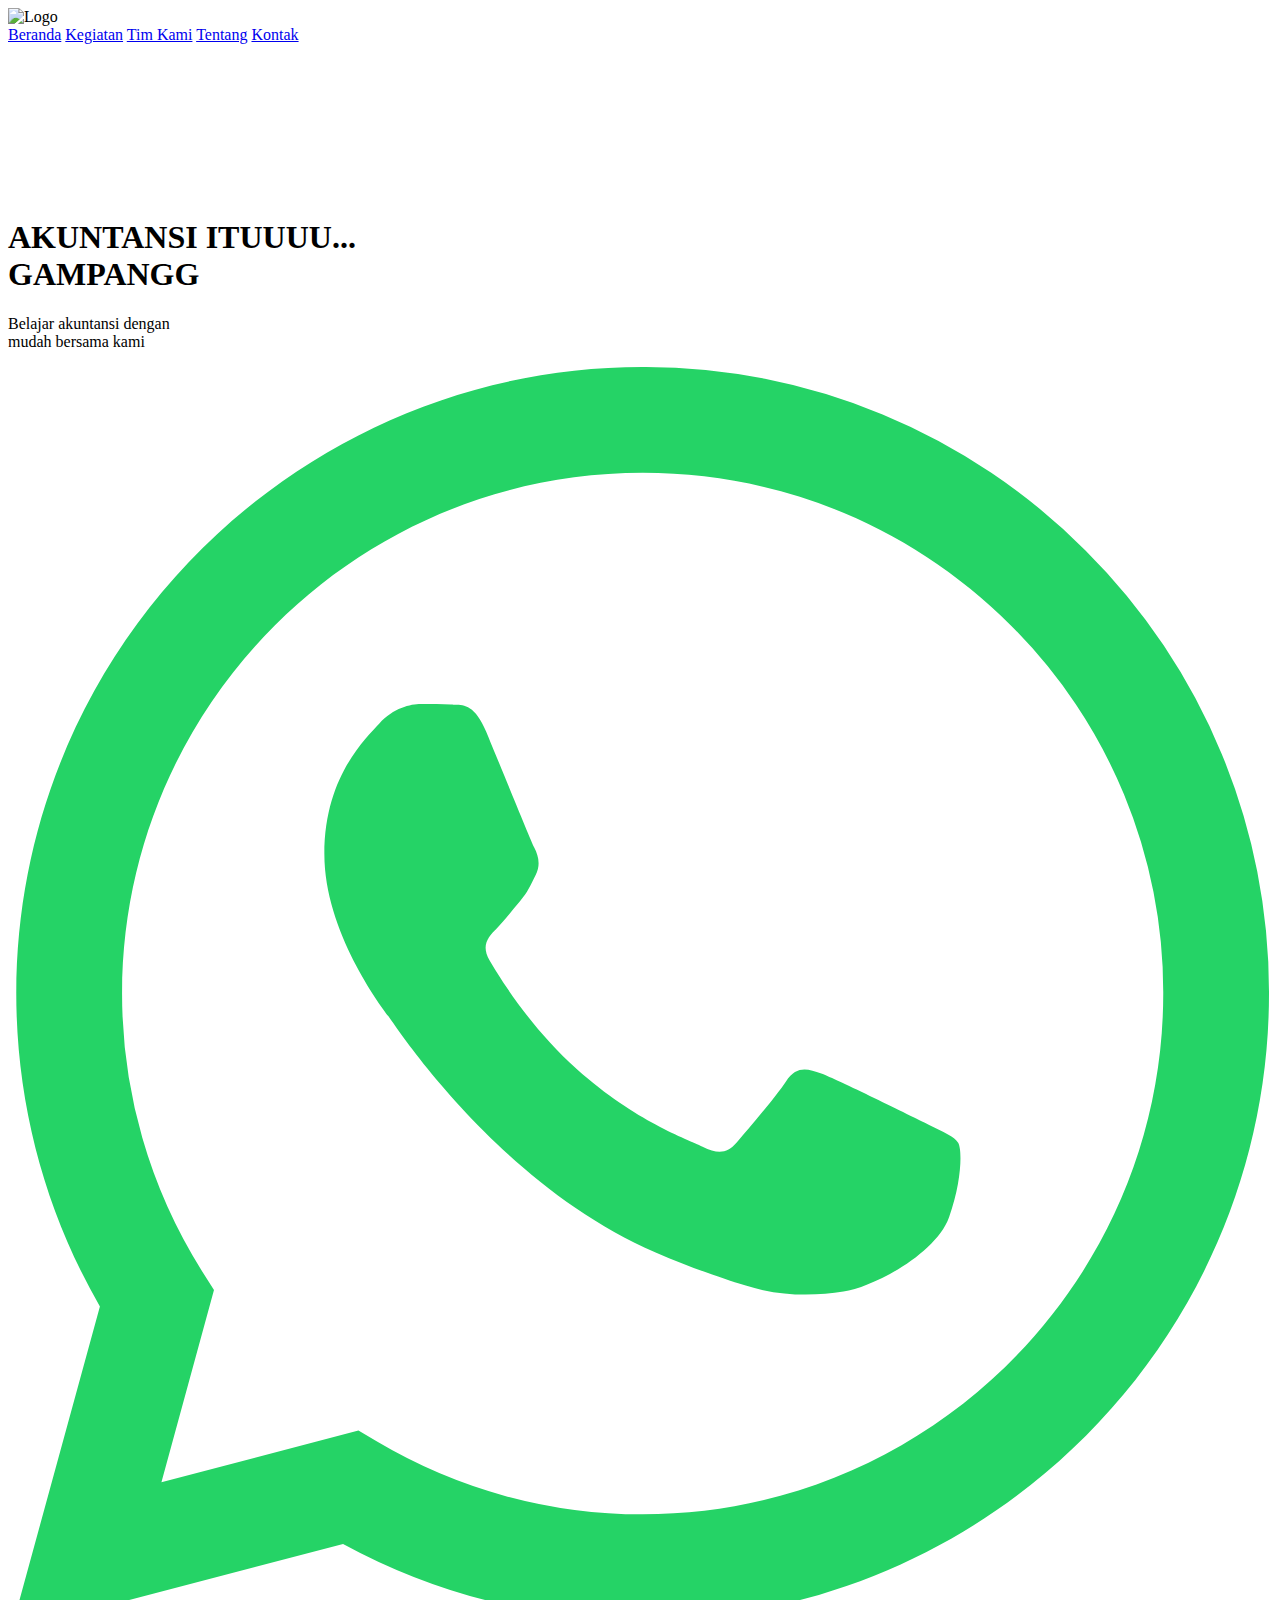
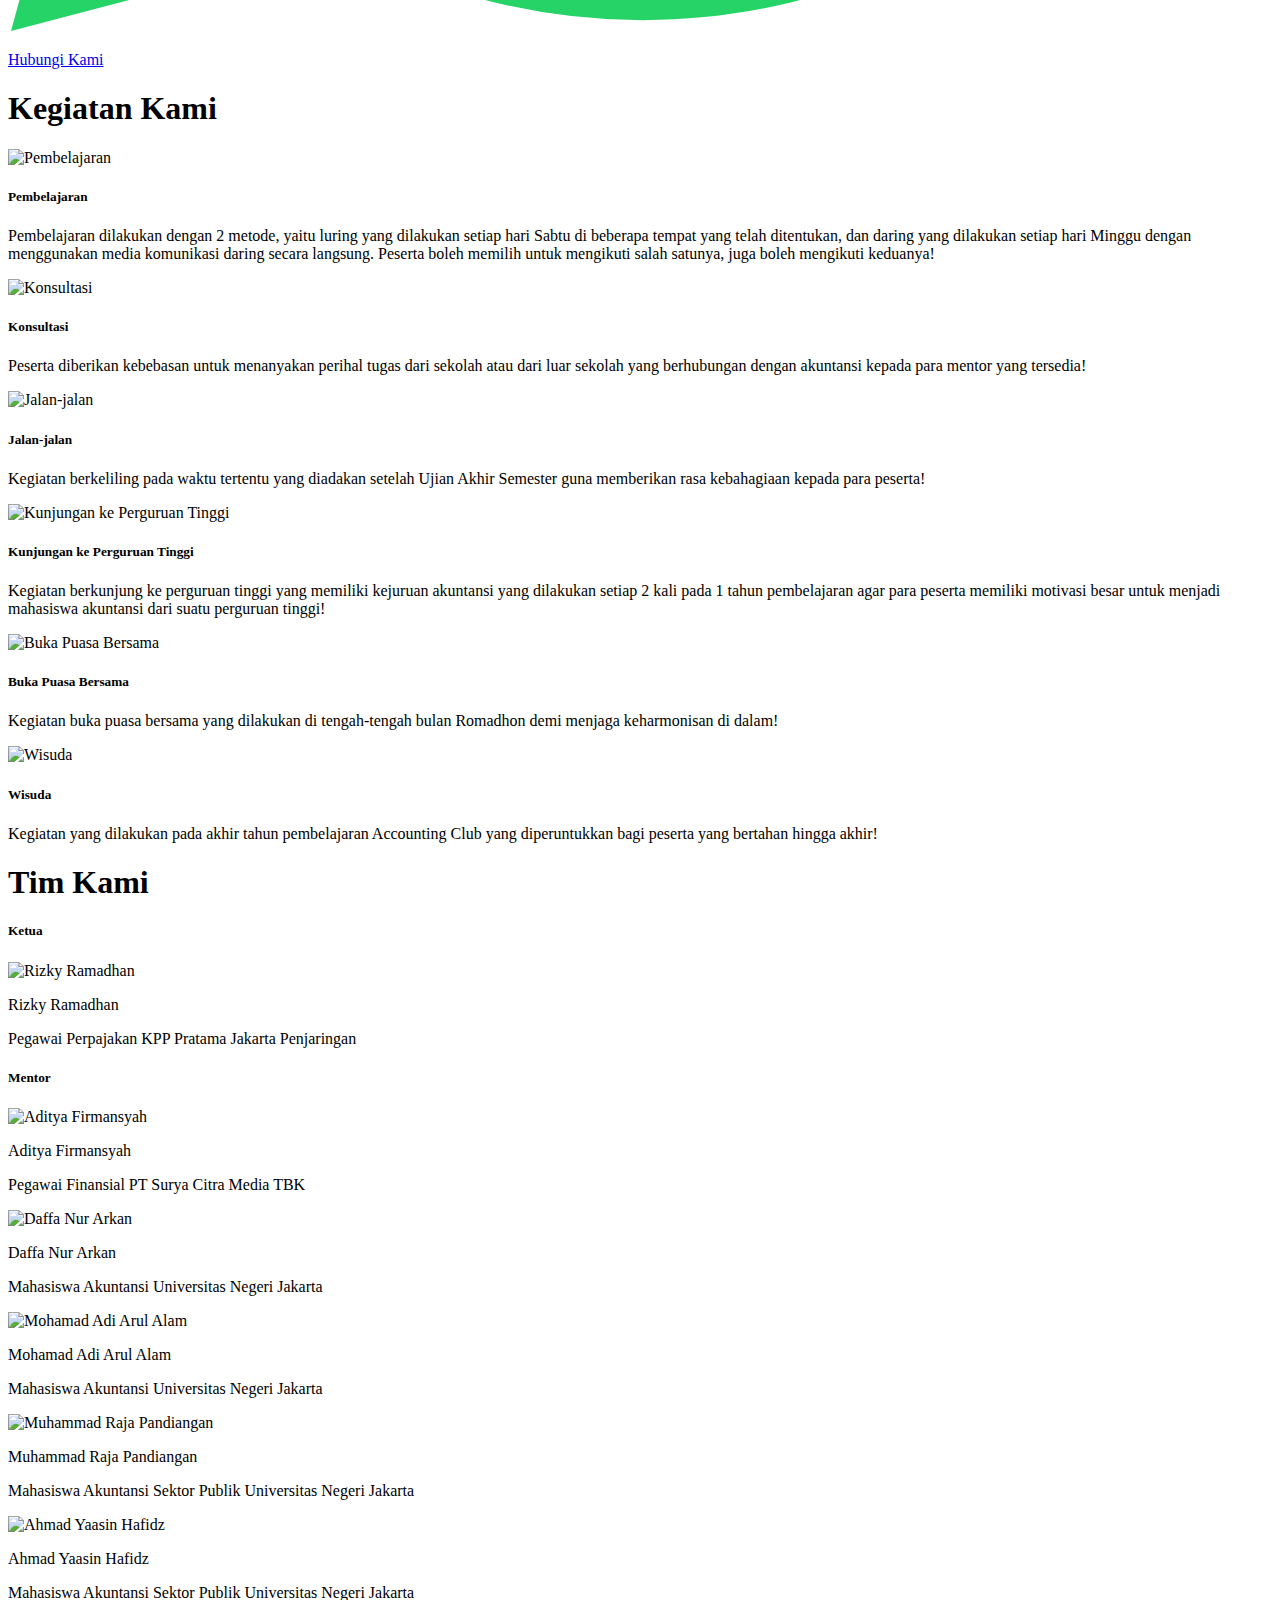
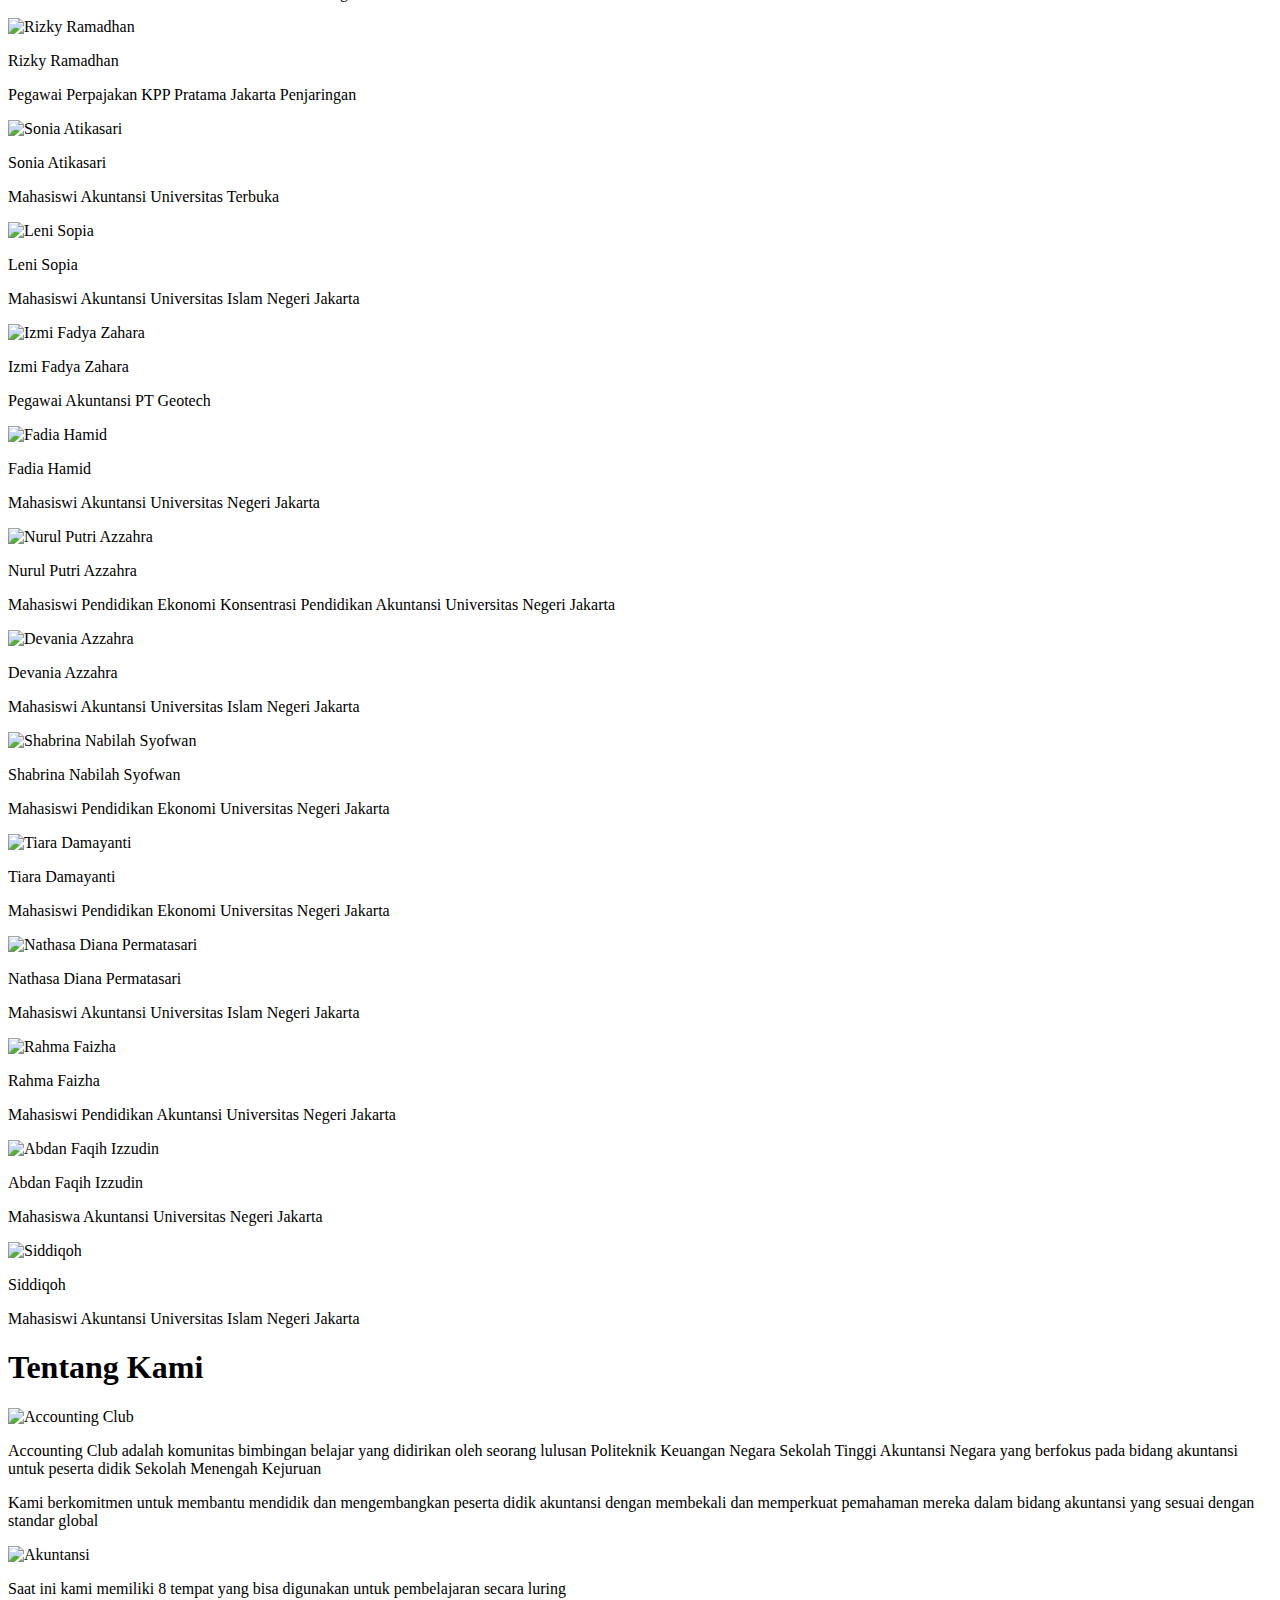
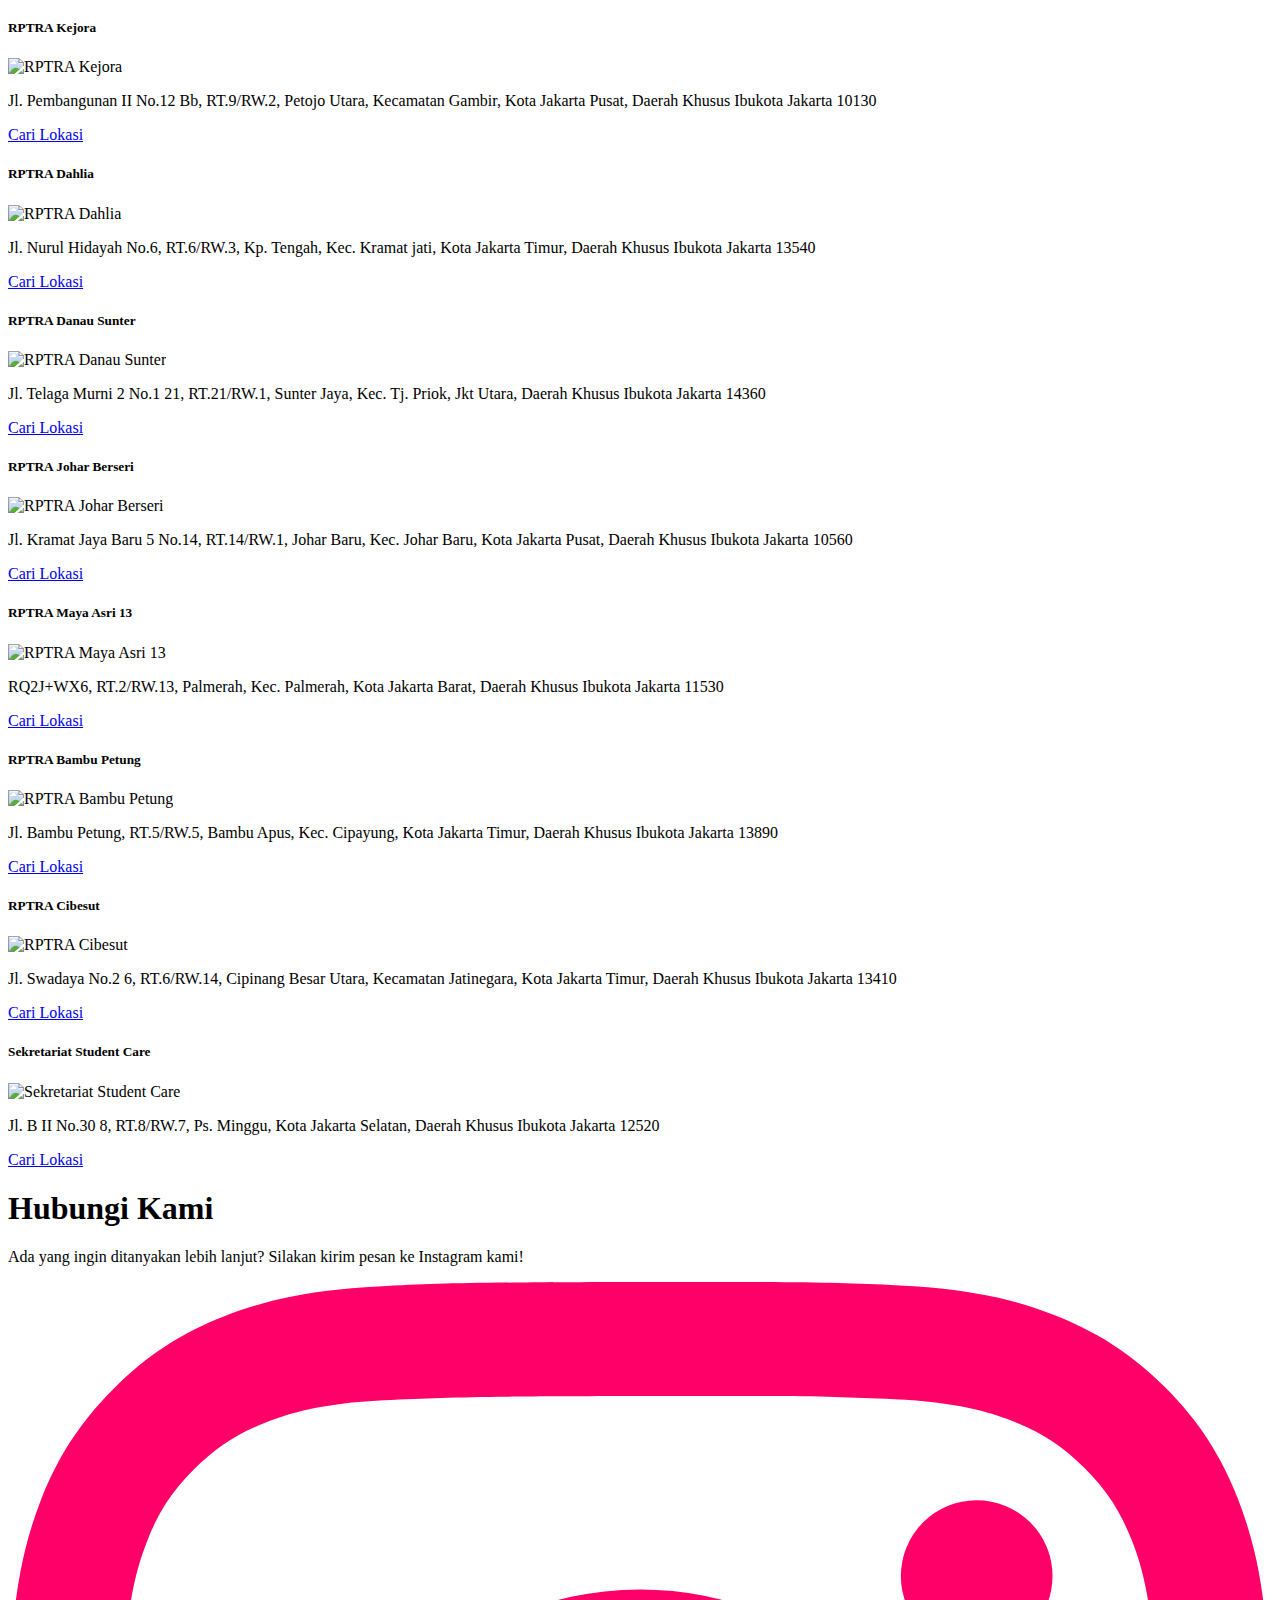
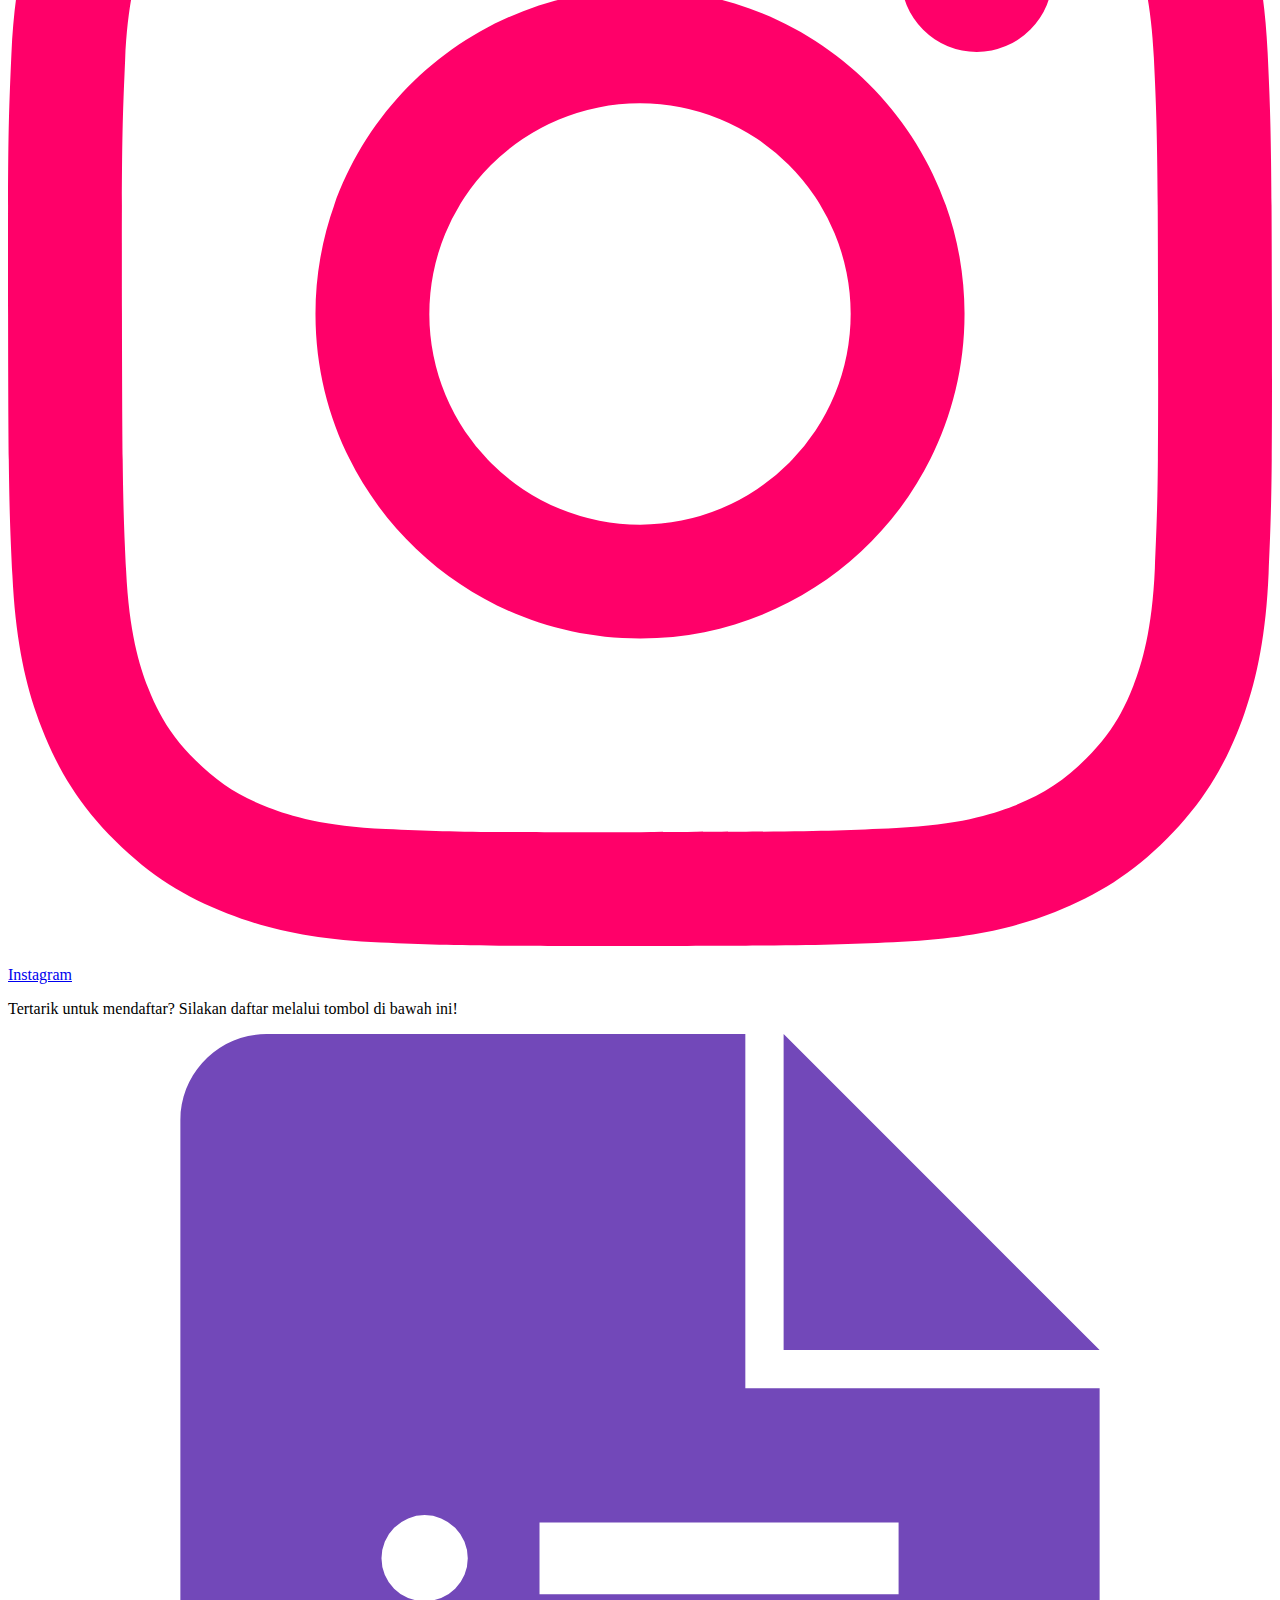
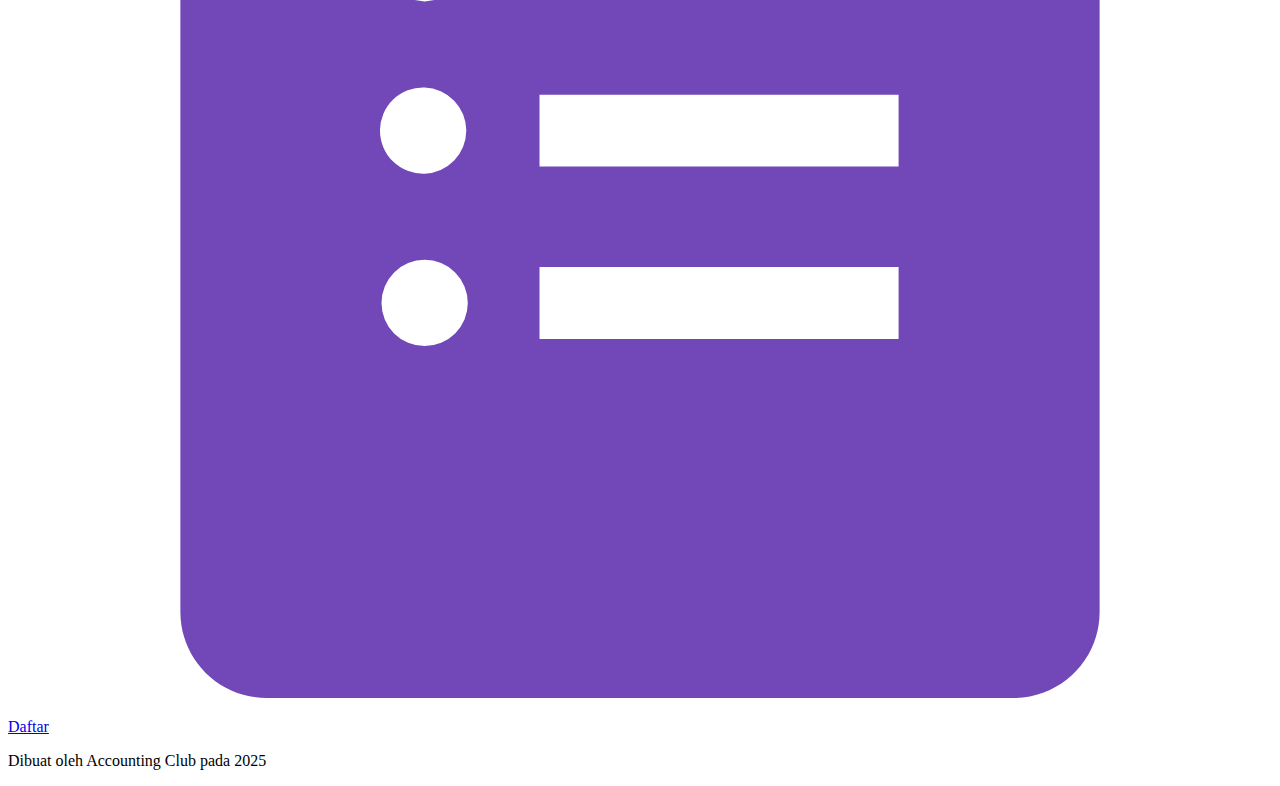
==== index.html @ 910056c5 "mengganti kata "mahasiswa" pada mentor perempuan menjadi "mahasiswi"" ====
<!DOCTYPE html>
<html lang="en">
  <head>
    <meta charset="UTF-8" />
    <meta name="viewport" content="width=device-width, initial-scale=1.0" />
    <title>Accounting Club</title>
    <link
      rel="shortcut icon"
      href="src/imgs/others/favicon.ico"
      type="image/x-icon"
    />
    <link rel="stylesheet" href="src/css/reset.css" />
    <link rel="stylesheet" href="src/css/style.css" />
  </head>
  <body>
    <nav id="nav" class="nav">
      <img src="src/imgs/others/logo.png" alt="Logo" class="nav-img" />
      <div class="nav-menu">
        <a href="#home">Beranda</a>
        <a href="#services">Kegiatan</a>
        <a href="#teams">Tim Kami</a>
        <a href="#about">Tentang</a>
        <a href="#contact">Kontak</a>
      </div>
      <div class="nav-hamburger-menu">
        <span></span>
        <span></span>
        <span></span>
      </div>
    </nav>

    <section id="home" class="home">
      <video src="src/videos/video.mp4" autoplay loop muted></video>
      <div class="home-overlay"></div>
      <div class="home-text">
        <h1>
          AKUNTANSI ITUUUU... <span><br />GAMPANGG</span>
        </h1>
        <p>
          Belajar akuntansi dengan <span><br />mudah bersama kami</span>
        </p>
        <a href="https://wa.me/6283872906455" target="_blank">
          <svg
            fill="#25D366"
            role="img"
            viewBox="0 0 24 24"
            xmlns="http://www.w3.org/2000/svg"
          >
            <title>WhatsApp</title>
            <path
              d="M17.472 14.382c-.297-.149-1.758-.867-2.03-.967-.273-.099-.471-.148-.67.15-.197.297-.767.966-.94 1.164-.173.199-.347.223-.644.075-.297-.15-1.255-.463-2.39-1.475-.883-.788-1.48-1.761-1.653-2.059-.173-.297-.018-.458.13-.606.134-.133.298-.347.446-.52.149-.174.198-.298.298-.497.099-.198.05-.371-.025-.52-.075-.149-.669-1.612-.916-2.207-.242-.579-.487-.5-.669-.51-.173-.008-.371-.01-.57-.01-.198 0-.52.074-.792.372-.272.297-1.04 1.016-1.04 2.479 0 1.462 1.065 2.875 1.213 3.074.149.198 2.096 3.2 5.077 4.487.709.306 1.262.489 1.694.625.712.227 1.36.195 1.871.118.571-.085 1.758-.719 2.006-1.413.248-.694.248-1.289.173-1.413-.074-.124-.272-.198-.57-.347m-5.421 7.403h-.004a9.87 9.87 0 01-5.031-1.378l-.361-.214-3.741.982.998-3.648-.235-.374a9.86 9.86 0 01-1.51-5.26c.001-5.45 4.436-9.884 9.888-9.884 2.64 0 5.122 1.03 6.988 2.898a9.825 9.825 0 012.893 6.994c-.003 5.45-4.437 9.884-9.885 9.884m8.413-18.297A11.815 11.815 0 0012.05 0C5.495 0 .16 5.335.157 11.892c0 2.096.547 4.142 1.588 5.945L.057 24l6.305-1.654a11.882 11.882 0 005.683 1.448h.005c6.554 0 11.89-5.335 11.893-11.893a11.821 11.821 0 00-3.48-8.413Z"
            />
          </svg>
          <p>Hubungi Kami</p>
        </a>
      </div>
    </section>

    <section id="services" class="services">
      <h1>Kegiatan Kami</h1>
      <div class="services-grid">
        <div>
          <img src="src/imgs/services/Pembelajaran.jpg" alt="Pembelajaran" />
          <h5>Pembelajaran</h5>
          <p>
            Pembelajaran dilakukan dengan 2 metode, yaitu luring yang dilakukan
            setiap hari Sabtu di beberapa tempat yang telah ditentukan, dan
            daring yang dilakukan setiap hari Minggu dengan menggunakan media
            komunikasi daring secara langsung. Peserta boleh memilih untuk
            mengikuti salah satunya, juga boleh mengikuti keduanya!
          </p>
        </div>

        <div>
          <img src="src/imgs/services/Konsultasi.png" alt="Konsultasi" />
          <h5>Konsultasi</h5>
          <p>
            Peserta diberikan kebebasan untuk menanyakan perihal tugas dari
            sekolah atau dari luar sekolah yang berhubungan dengan akuntansi
            kepada para mentor yang tersedia!
          </p>
        </div>

        <div>
          <img src="src/imgs/services/Jalan jalan.jpeg" alt="Jalan-jalan" />
          <h5>Jalan-jalan</h5>
          <p>
            Kegiatan berkeliling pada waktu tertentu yang diadakan setelah Ujian
            Akhir Semester guna memberikan rasa kebahagiaan kepada para peserta!
          </p>
        </div>

        <div>
          <img
            src="src/imgs/services/Kunjungan Perguruan Tinggi.jpg"
            alt="Kunjungan ke Perguruan Tinggi"
          />
          <h5>Kunjungan ke Perguruan Tinggi</h5>
          <p>
            Kegiatan berkunjung ke perguruan tinggi yang memiliki kejuruan
            akuntansi yang dilakukan setiap 2 kali pada 1 tahun pembelajaran
            agar para peserta memiliki motivasi besar untuk menjadi mahasiswa
            akuntansi dari suatu perguruan tinggi!
          </p>
        </div>

        <div>
          <img
            src="src/imgs/services/Buka Puasa Bersama.jpeg"
            alt="Buka Puasa Bersama"
          />
          <h5>Buka Puasa Bersama</h5>
          <p>
            Kegiatan buka puasa bersama yang dilakukan di tengah-tengah bulan
            Romadhon demi menjaga keharmonisan di dalam!
          </p>
        </div>

        <div>
          <img src="src/imgs/services/Wisuda.jpeg" alt="Wisuda" />
          <h5>Wisuda</h5>
          <p>
            Kegiatan yang dilakukan pada akhir tahun pembelajaran Accounting
            Club yang diperuntukkan bagi peserta yang bertahan hingga akhir!
          </p>
        </div>
      </div>
    </section>

    <section id="teams" class="teams">
      <h1>Tim Kami</h1>
      <div class="teams-leader">
        <h5>Ketua</h5>
        <img src="" alt="Rizky Ramadhan" />
        <div>
          <p class="name">Rizky Ramadhan</p>
          <p class="university">
            Pegawai Perpajakan KPP Pratama Jakarta Penjaringan
          </p>
        </div>
      </div>
      <div class="teams-grid">
        <h5>Mentor</h5>
        <div>
          <img
            src="src/imgs/mentor/Aditya Firmansyah.jpeg"
            alt="Aditya Firmansyah"
          />
          <div>
            <p class="name">Aditya Firmansyah</p>
            <p class="university">Pegawai Finansial PT Surya Citra Media TBK</p>
          </div>
        </div>

        <div>
          <img src="src/imgs/mentor/Daffa Arkan.jpeg" alt="Daffa Nur Arkan" />
          <div>
            <p class="name">Daffa Nur Arkan</p>
            <p class="university">
              Mahasiswa Akuntansi Universitas Negeri Jakarta
            </p>
          </div>
        </div>

        <div>
          <img
            src="src/imgs/mentor/Mohamad Adi Arul Alam.jpg"
            alt="Mohamad Adi Arul Alam"
          />
          <div>
            <p class="name">Mohamad Adi Arul Alam</p>
            <p class="university">
              Mahasiswa Akuntansi Universitas Negeri Jakarta
            </p>
          </div>
        </div>

        <div>
          <img
            src="src/imgs/mentor/Muhammad Raja Pandiangan.jpeg"
            alt="Muhammad Raja Pandiangan"
          />
          <div>
            <p class="name">Muhammad Raja Pandiangan</p>
            <p class="university">
              Mahasiswa Akuntansi Sektor Publik Universitas Negeri Jakarta
            </p>
          </div>
        </div>

        <div>
          <img
            src="src/imgs/mentor/Ahmad Yaasin.jpg"
            alt="Ahmad Yaasin Hafidz"
          />
          <div>
            <p class="name">Ahmad Yaasin Hafidz</p>
            <p class="university">
              Mahasiswa Akuntansi Sektor Publik Universitas Negeri Jakarta
            </p>
          </div>
        </div>

        <div>
          <img src="" alt="Rizky Ramadhan" />
          <div>
            <p class="name">Rizky Ramadhan</p>
            <p class="university">
              Pegawai Perpajakan KPP Pratama Jakarta Penjaringan
            </p>
          </div>
        </div>

        <div>
          <img
            src="src/imgs/mentor/Sonia Atikasari.jpg"
            alt="Sonia Atikasari"
          />
          <div>
            <p class="name">Sonia Atikasari</p>
            <p class="university">Mahasiswi Akuntansi Universitas Terbuka</p>
          </div>
        </div>

        <div>
          <img src="src/imgs/mentor/Leni Sopia.jpeg" alt="Leni Sopia" />
          <div>
            <p class="name">Leni Sopia</p>
            <p class="university">
              Mahasiswi Akuntansi Universitas Islam Negeri Jakarta
            </p>
          </div>
        </div>

        <div>
          <img
            src="src/imgs/mentor/Izmi Fadya Zahara.jpeg"
            alt="Izmi Fadya Zahara"
          />
          <div>
            <p class="name">Izmi Fadya Zahara</p>
            <p class="university">Pegawai Akuntansi PT Geotech</p>
          </div>
        </div>

        <div>
          <img src="src/imgs/mentor/Fadia Hamid.jpg" alt="Fadia Hamid" />
          <div>
            <p class="name">Fadia Hamid</p>
            <p class="university">
              Mahasiswi Akuntansi Universitas Negeri Jakarta
            </p>
          </div>
        </div>

        <div>
          <img
            src="src/imgs/mentor/Nurul Putri Azzahra.jpg"
            alt="Nurul Putri Azzahra"
          />
          <div>
            <p class="name">Nurul Putri Azzahra</p>
            <p class="university">
              Mahasiswi Pendidikan Ekonomi Konsentrasi Pendidikan Akuntansi
              Universitas Negeri Jakarta
            </p>
          </div>
        </div>

        <div>
          <img
            src="src/imgs/mentor/Devania Azzahra.jpg"
            alt="Devania Azzahra"
          />
          <div>
            <p class="name">Devania Azzahra</p>
            <p class="university">
              Mahasiswi Akuntansi Universitas Islam Negeri Jakarta
            </p>
          </div>
        </div>

        <div>
          <img
            src="src/imgs/mentor/Shabrina Nabilah Syofwan.jpg"
            alt="Shabrina Nabilah Syofwan"
          />
          <div>
            <p class="name">Shabrina Nabilah Syofwan</p>
            <p class="university">
              Mahasiswi Pendidikan Ekonomi Universitas Negeri Jakarta
            </p>
          </div>
        </div>

        <div>
          <img
            src="src/imgs/mentor/Tiara Damayanti.jpeg"
            alt="Tiara Damayanti"
          />
          <div>
            <p class="name">Tiara Damayanti</p>
            <p class="university">
              Mahasiswi Pendidikan Ekonomi Universitas Negeri Jakarta
            </p>
          </div>
        </div>

        <div>
          <img
            src="src/imgs/mentor/Nathasa Diana Permatasari.jpg"
            alt="Nathasa Diana Permatasari"
          />
          <div>
            <p class="name">Nathasa Diana Permatasari</p>
            <p class="university">
              Mahasiswi Akuntansi Universitas Islam Negeri Jakarta
            </p>
          </div>
        </div>

        <div>
          <img src="src/imgs/mentor/Rahma Faizha.jpeg" alt="Rahma Faizha" />
          <div>
            <p class="name">Rahma Faizha</p>
            <p class="university">
              Mahasiswi Pendidikan Akuntansi Universitas Negeri Jakarta
            </p>
          </div>
        </div>

        <div>
          <img
            src="src/imgs/mentor/Abdan Faqih Izzudin.jpg"
            alt="Abdan Faqih Izzudin"
          />
          <div>
            <p class="name">Abdan Faqih Izzudin</p>
            <p class="university">
              Mahasiswa Akuntansi Universitas Negeri Jakarta
            </p>
          </div>
        </div>

        <div>
          <img src="" alt="Siddiqoh" />
          <div>
            <p class="name">Siddiqoh</p>
            <p class="university">
              Mahasiswi Akuntansi Universitas Islam Negeri Jakarta
            </p>
          </div>
        </div>
      </div>
    </section>

    <section id="about" class="about">
      <h1>Tentang Kami</h1>

      <div class="about-content-1">
        <img src="src/imgs/others/Accounting Club.png" alt="Accounting Club" />
        <p>
          Accounting Club adalah komunitas bimbingan belajar yang didirikan oleh
          seorang lulusan Politeknik Keuangan Negara Sekolah Tinggi Akuntansi
          Negara yang berfokus pada bidang akuntansi untuk peserta didik Sekolah
          Menengah Kejuruan
        </p>
      </div>

      <div class="about-content-1">
        <p>
          Kami berkomitmen untuk membantu mendidik dan mengembangkan peserta
          didik akuntansi dengan membekali dan memperkuat pemahaman mereka dalam
          bidang akuntansi yang sesuai dengan standar global
        </p>
        <img src="src/imgs/others/Accounting.jpg" alt="Akuntansi" />
      </div>

      <div class="about-content-2">
        <p>
          Saat ini kami memiliki 8 tempat yang bisa digunakan untuk pembelajaran
          secara luring
        </p>

        <div class="about-content-2-wrap">
          <div class="about-content-2-wrap-grid">
            <div>
              <h5>RPTRA Kejora</h5>
              <img src="src/imgs/places/RPTRA Kejora.jpg" alt="RPTRA Kejora" />
              <p>
                Jl. Pembangunan II No.12 Bb, RT.9/RW.2, Petojo Utara, Kecamatan
                Gambir, Kota Jakarta Pusat, Daerah Khusus Ibukota Jakarta 10130
              </p>
              <a
                href="https://maps.app.goo.gl/FZ38TSRvyKq368w8A"
                target="_blank"
                >Cari Lokasi</a
              >
            </div>

            <div>
              <h5>RPTRA Dahlia</h5>
              <img src="src/imgs/places/RPTRA Dahlia.jpg" alt="RPTRA Dahlia" />
              <p>
                Jl. Nurul Hidayah No.6, RT.6/RW.3, Kp. Tengah, Kec. Kramat jati,
                Kota Jakarta Timur, Daerah Khusus Ibukota Jakarta 13540
              </p>
              <a
                href="https://maps.app.goo.gl/jyj35h74zXDSUP1V7"
                target="_blank"
                >Cari Lokasi</a
              >
            </div>

            <div>
              <h5>RPTRA Danau Sunter</h5>
              <img
                src="src/imgs/places/RPTRA Danau Sunter.jpg"
                alt="RPTRA Danau Sunter"
              />
              <p>
                Jl. Telaga Murni 2 No.1 21, RT.21/RW.1, Sunter Jaya, Kec. Tj.
                Priok, Jkt Utara, Daerah Khusus Ibukota Jakarta 14360
              </p>
              <a
                href="https://maps.app.goo.gl/mqzN7RSCkeP4aRLG7"
                target="_blank"
                >Cari Lokasi</a
              >
            </div>

            <div>
              <h5>RPTRA Johar Berseri</h5>
              <img
                src="src/imgs/places/RPTRA Johar Berseri.jpg"
                alt="RPTRA Johar Berseri"
              />
              <p>
                Jl. Kramat Jaya Baru 5 No.14, RT.14/RW.1, Johar Baru, Kec. Johar
                Baru, Kota Jakarta Pusat, Daerah Khusus Ibukota Jakarta 10560
              </p>
              <a
                href="https://maps.app.goo.gl/VKm584tPmGz8oh1N9"
                target="_blank"
                >Cari Lokasi</a
              >
            </div>

            <div>
              <h5>RPTRA Maya Asri 13</h5>
              <img
                src="src/imgs/places/RPTRA Maya Asri 13.jpg"
                alt="RPTRA Maya Asri 13"
              />
              <p>
                RQ2J+WX6, RT.2/RW.13, Palmerah, Kec. Palmerah, Kota Jakarta
                Barat, Daerah Khusus Ibukota Jakarta 11530
              </p>
              <a
                href="https://maps.app.goo.gl/MfXEkjssadyU8Rwh7"
                target="_blank"
                >Cari Lokasi</a
              >
            </div>

            <div>
              <h5>RPTRA Bambu Petung</h5>
              <img
                src="src/imgs/places/RPTRA Bambu Petung.jpg"
                alt="RPTRA Bambu Petung"
              />
              <p>
                Jl. Bambu Petung, RT.5/RW.5, Bambu Apus, Kec. Cipayung, Kota
                Jakarta Timur, Daerah Khusus Ibukota Jakarta 13890
              </p>
              <a
                href="https://maps.app.goo.gl/k33gH5WWQy83zggU7"
                target="_blank"
                >Cari Lokasi</a
              >
            </div>

            <div>
              <h5>RPTRA Cibesut</h5>
              <img
                src="src/imgs/places/RPTRA Cibesut.jpg"
                alt="RPTRA Cibesut"
              />
              <p>
                Jl. Swadaya No.2 6, RT.6/RW.14, Cipinang Besar Utara, Kecamatan
                Jatinegara, Kota Jakarta Timur, Daerah Khusus Ibukota Jakarta
                13410
              </p>
              <a
                href="https://maps.app.goo.gl/PenAZNmTJLxPd6Y87"
                target="_blank"
                >Cari Lokasi</a
              >
            </div>

            <div>
              <h5>Sekretariat Student Care</h5>
              <img
                src="src/imgs/places/Sekretariat Student Care.jpg"
                alt="Sekretariat Student Care"
              />
              <p>
                Jl. B II No.30 8, RT.8/RW.7, Ps. Minggu, Kota Jakarta Selatan,
                Daerah Khusus Ibukota Jakarta 12520
              </p>
              <a
                href="https://maps.app.goo.gl/qaCD6rc4hbvV1Fhu9"
                target="_blank"
                >Cari Lokasi</a
              >
            </div>
          </div>
        </div>
      </div>
    </section>

    <section id="contact" class="contact">
      <h1>Hubungi Kami</h1>
      <div>
        <div class="contact-content">
          <p>
            Ada yang ingin ditanyakan lebih lanjut? Silakan kirim pesan ke
            Instagram kami!
          </p>
          <a
            href="https://www.instagram.com/accountingclub.id/"
            target="_blank"
            class="question"
          >
            <svg
              fill="#FF0069"
              role="img"
              viewBox="0 0 24 24"
              xmlns="http://www.w3.org/2000/svg"
            >
              <title>Instagram</title>
              <path
                d="M7.0301.084c-1.2768.0602-2.1487.264-2.911.5634-.7888.3075-1.4575.72-2.1228 1.3877-.6652.6677-1.075 1.3368-1.3802 2.127-.2954.7638-.4956 1.6365-.552 2.914-.0564 1.2775-.0689 1.6882-.0626 4.947.0062 3.2586.0206 3.6671.0825 4.9473.061 1.2765.264 2.1482.5635 2.9107.308.7889.72 1.4573 1.388 2.1228.6679.6655 1.3365 1.0743 2.1285 1.38.7632.295 1.6361.4961 2.9134.552 1.2773.056 1.6884.069 4.9462.0627 3.2578-.0062 3.668-.0207 4.9478-.0814 1.28-.0607 2.147-.2652 2.9098-.5633.7889-.3086 1.4578-.72 2.1228-1.3881.665-.6682 1.0745-1.3378 1.3795-2.1284.2957-.7632.4966-1.636.552-2.9124.056-1.2809.0692-1.6898.063-4.948-.0063-3.2583-.021-3.6668-.0817-4.9465-.0607-1.2797-.264-2.1487-.5633-2.9117-.3084-.7889-.72-1.4568-1.3876-2.1228C21.2982 1.33 20.628.9208 19.8378.6165 19.074.321 18.2017.1197 16.9244.0645 15.6471.0093 15.236-.005 11.977.0014 8.718.0076 8.31.0215 7.0301.0839m.1402 21.6932c-1.17-.0509-1.8053-.2453-2.2287-.408-.5606-.216-.96-.4771-1.3819-.895-.422-.4178-.6811-.8186-.9-1.378-.1644-.4234-.3624-1.058-.4171-2.228-.0595-1.2645-.072-1.6442-.079-4.848-.007-3.2037.0053-3.583.0607-4.848.05-1.169.2456-1.805.408-2.2282.216-.5613.4762-.96.895-1.3816.4188-.4217.8184-.6814 1.3783-.9003.423-.1651 1.0575-.3614 2.227-.4171 1.2655-.06 1.6447-.072 4.848-.079 3.2033-.007 3.5835.005 4.8495.0608 1.169.0508 1.8053.2445 2.228.408.5608.216.96.4754 1.3816.895.4217.4194.6816.8176.9005 1.3787.1653.4217.3617 1.056.4169 2.2263.0602 1.2655.0739 1.645.0796 4.848.0058 3.203-.0055 3.5834-.061 4.848-.051 1.17-.245 1.8055-.408 2.2294-.216.5604-.4763.96-.8954 1.3814-.419.4215-.8181.6811-1.3783.9-.4224.1649-1.0577.3617-2.2262.4174-1.2656.0595-1.6448.072-4.8493.079-3.2045.007-3.5825-.006-4.848-.0608M16.953 5.5864A1.44 1.44 0 1 0 18.39 4.144a1.44 1.44 0 0 0-1.437 1.4424M5.8385 12.012c.0067 3.4032 2.7706 6.1557 6.173 6.1493 3.4026-.0065 6.157-2.7701 6.1506-6.1733-.0065-3.4032-2.771-6.1565-6.174-6.1498-3.403.0067-6.156 2.771-6.1496 6.1738M8 12.0077a4 4 0 1 1 4.008 3.9921A3.9996 3.9996 0 0 1 8 12.0077"
              />
            </svg>
            <p>Instagram</p>
          </a>
        </div>
        <div class="line"></div>
        <div class="contact-content">
          <p>
            Tertarik untuk mendaftar? Silakan daftar melalui tombol di bawah
            ini!
          </p>
          <a
            href="https://bit.ly/PendaftaranAnggotaAC"
            target="_blank"
            class="register"
          >
            <svg
              fill="#7248B9"
              role="img"
              viewBox="0 0 24 24"
              xmlns="http://www.w3.org/2000/svg"
            >
              <title>Google Forms</title>
              <path
                d="M14.727 6h6l-6-6v6zm0 .727H14V0H4.91c-.905 0-1.637.732-1.637 1.636v20.728c0 .904.732 1.636 1.636 1.636h14.182c.904 0 1.636-.732 1.636-1.636V6.727h-6zM7.91 17.318a.819.819 0 1 1 .001-1.638.819.819 0 0 1 0 1.638zm0-3.273a.819.819 0 1 1 .001-1.637.819.819 0 0 1 0 1.637zm0-3.272a.819.819 0 1 1 .001-1.638.819.819 0 0 1 0 1.638zm9 6.409h-6.818v-1.364h6.818v1.364zm0-3.273h-6.818v-1.364h6.818v1.364zm0-3.273h-6.818V9.273h6.818v1.363z"
              />
            </svg>
            <p>Daftar</p>
          </a>
        </div>
      </div>
    </section>

    <footer id="footer" class="footer">
      <p>Dibuat oleh Accounting Club pada 2025</p>
    </footer>

    <script src="src/javascript/script.js"></script>
  </body>
</html>
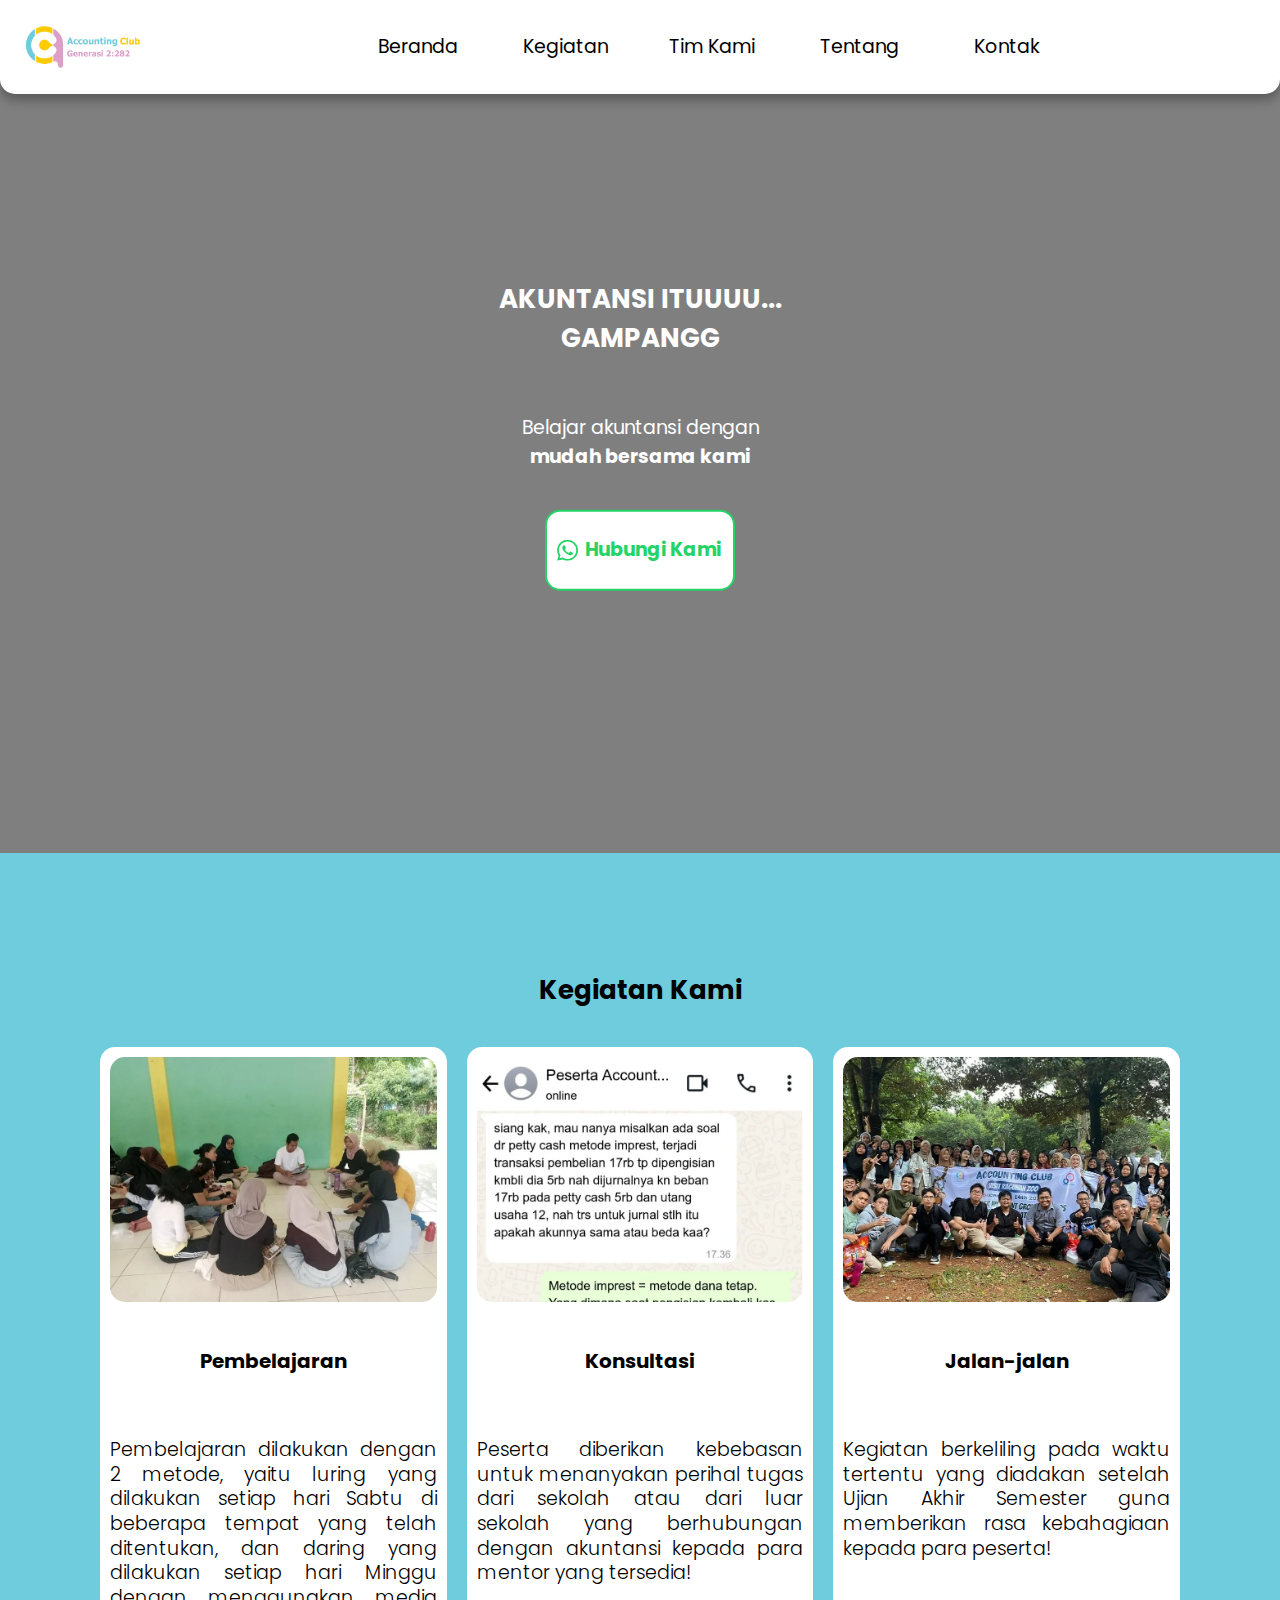
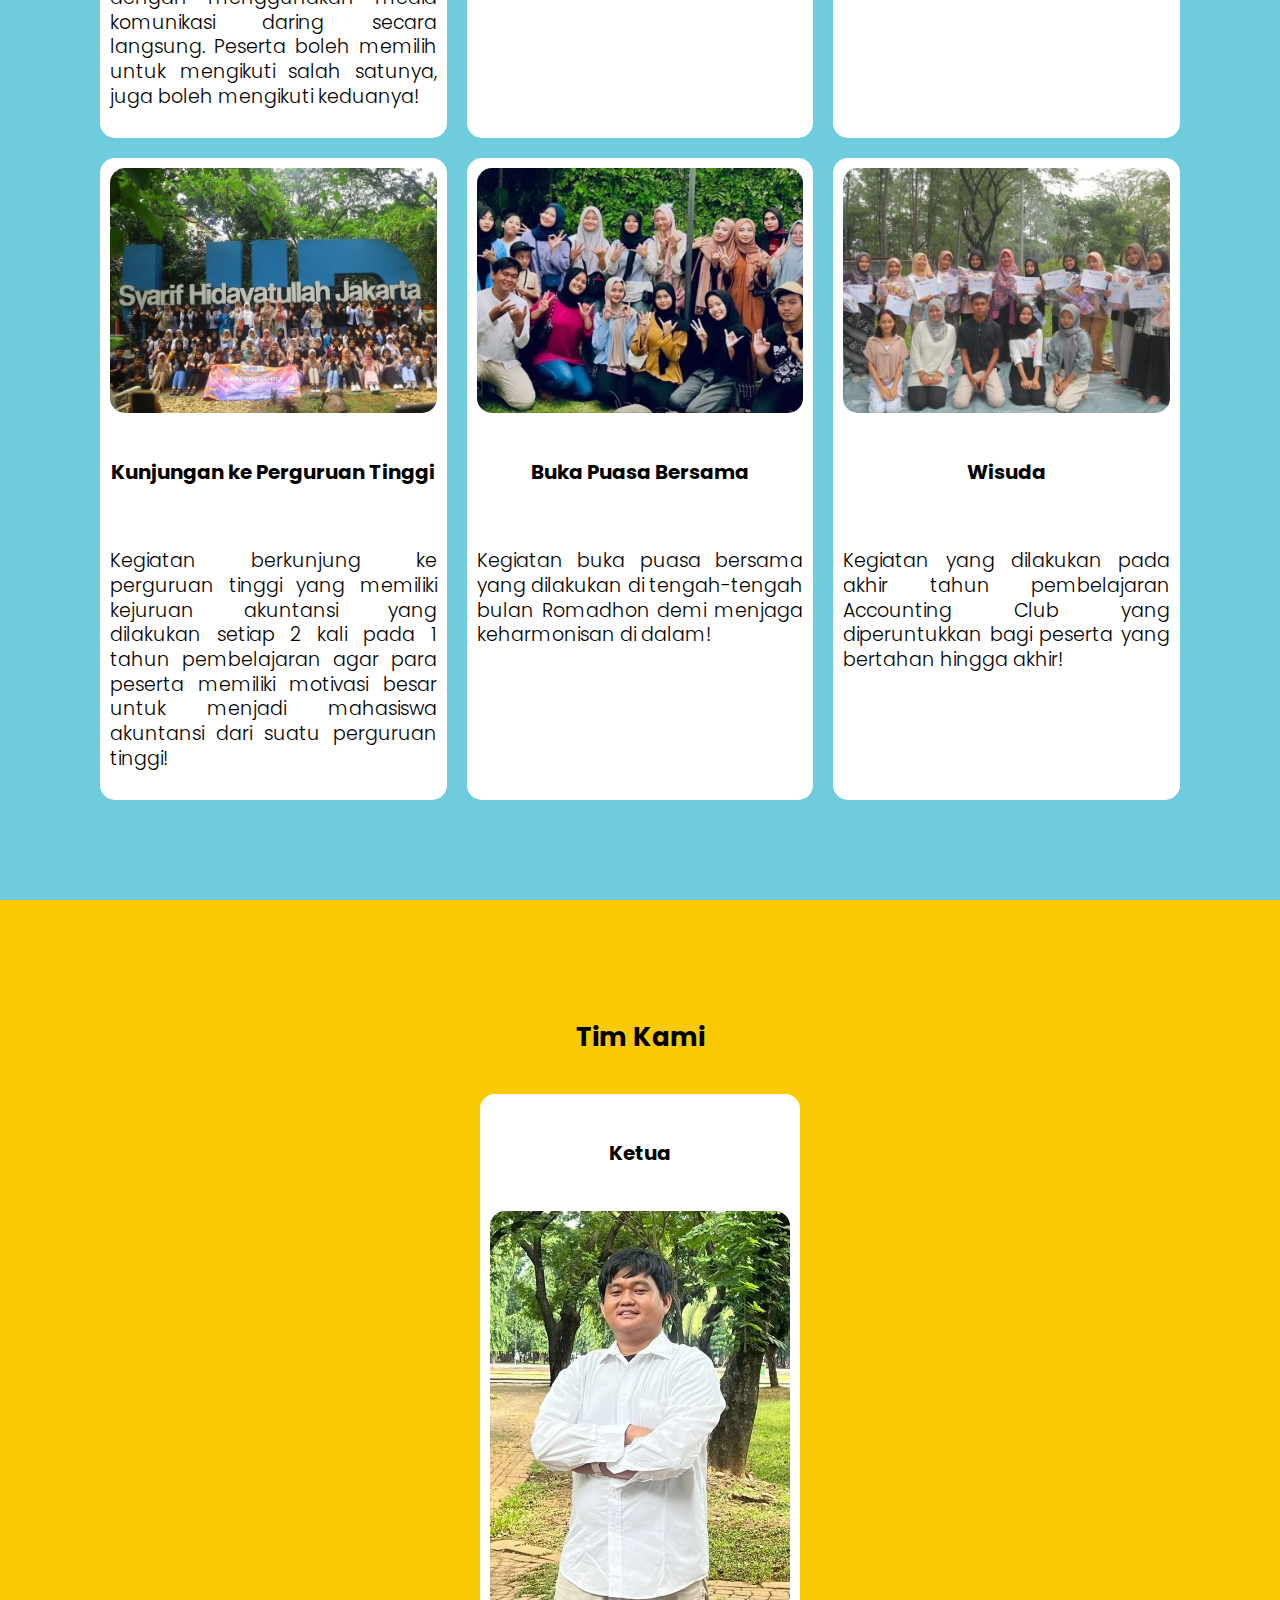
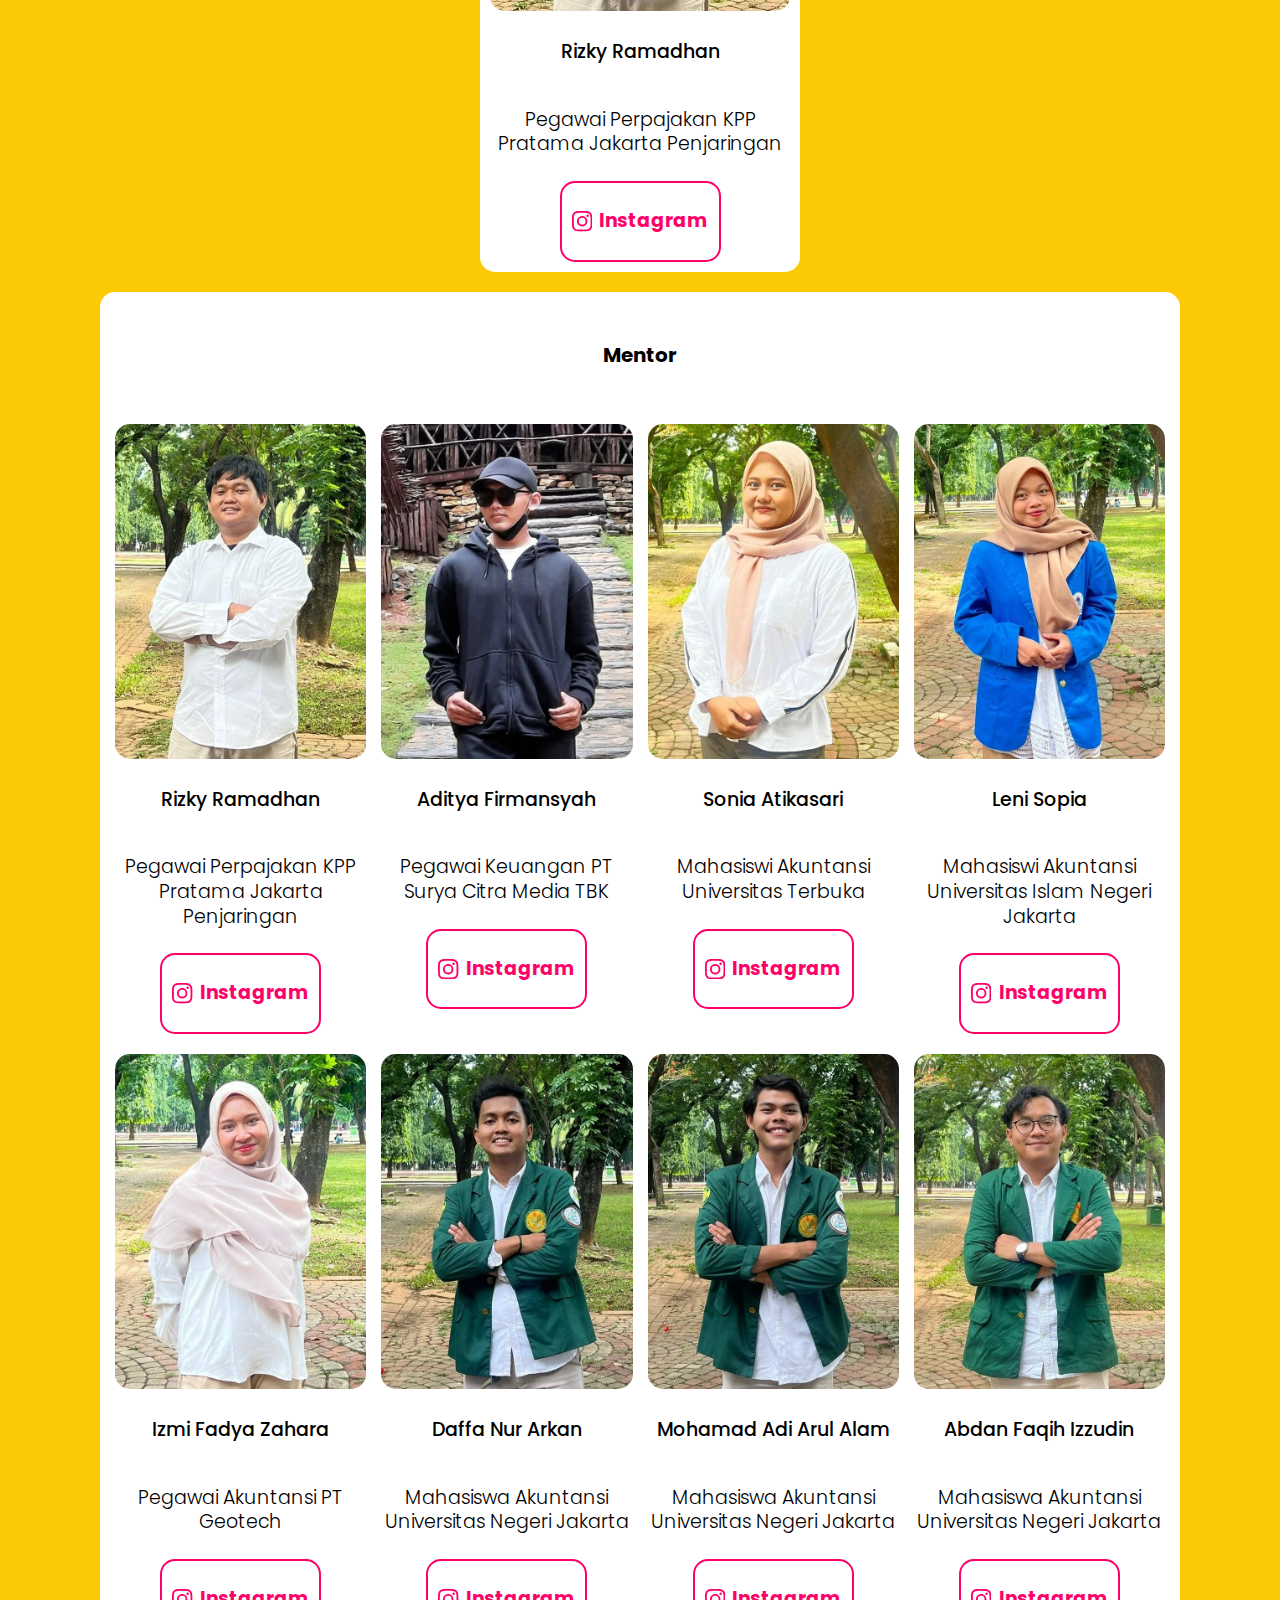
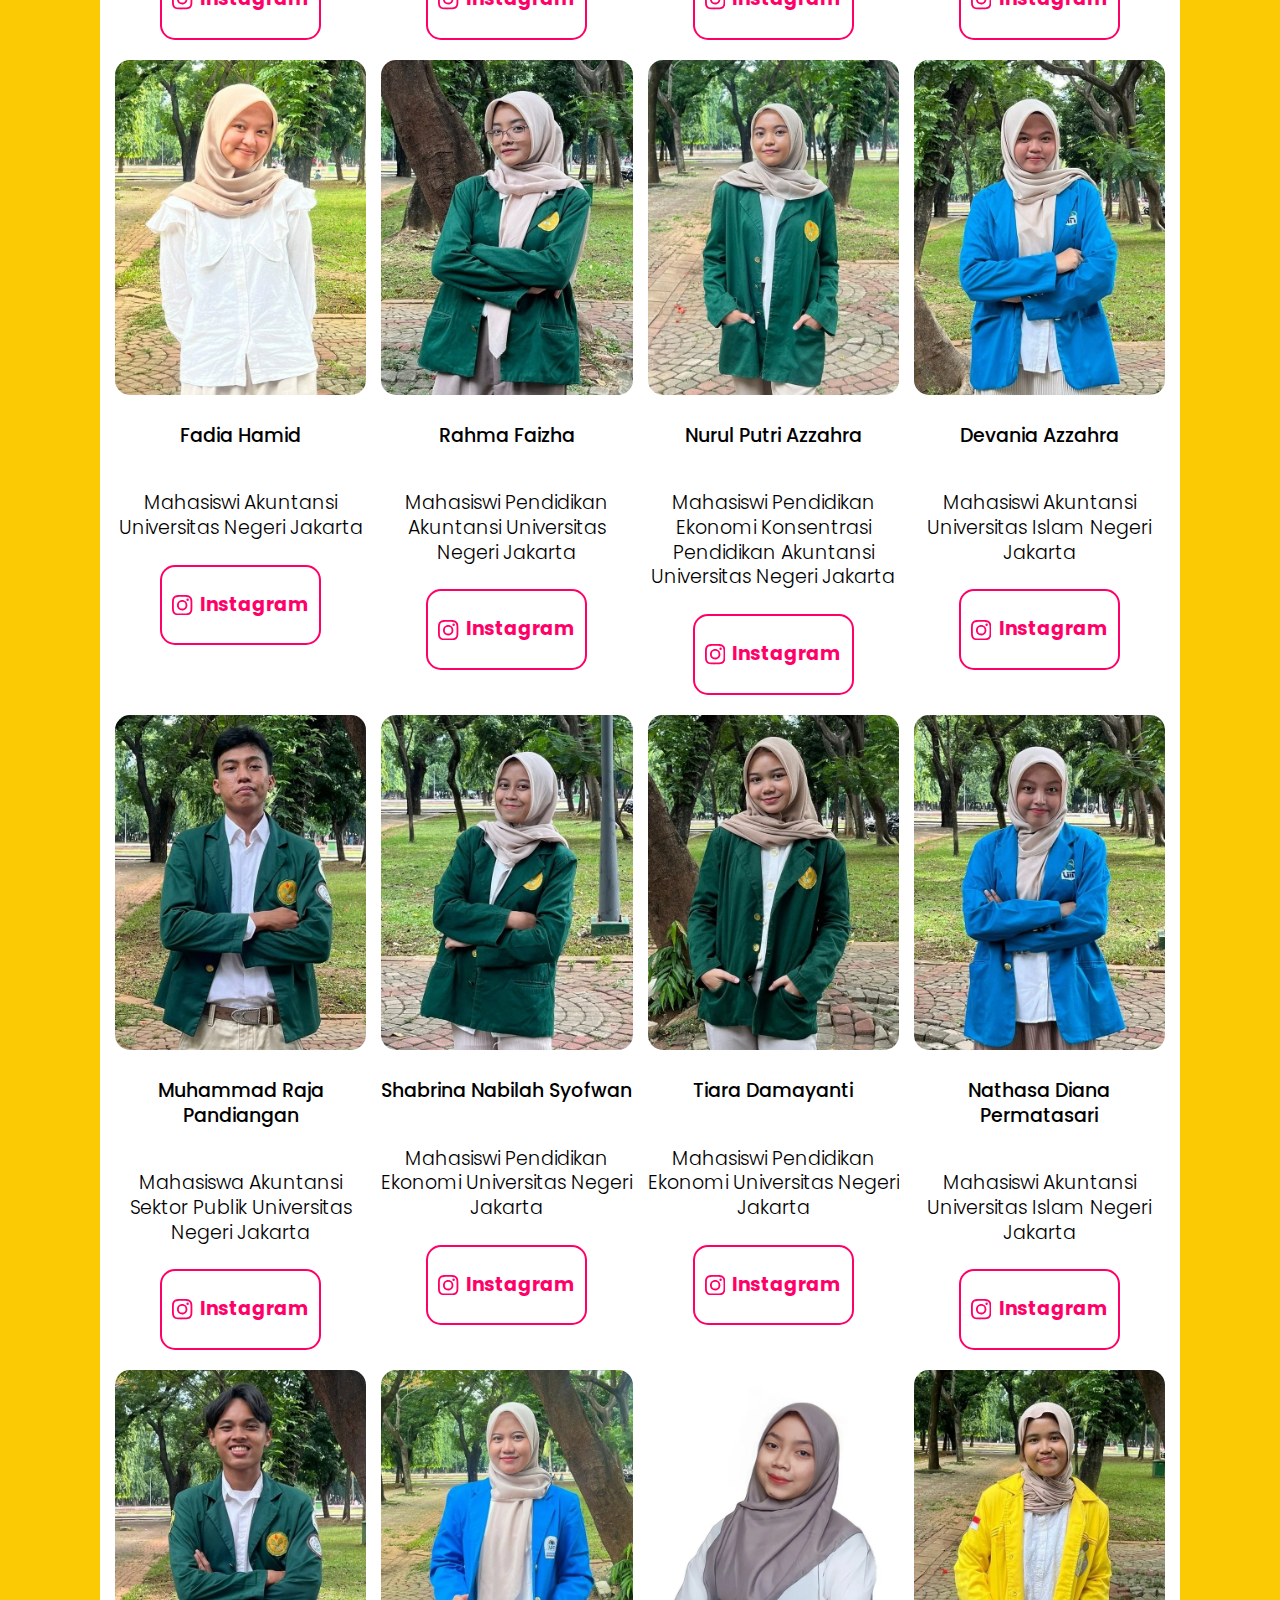
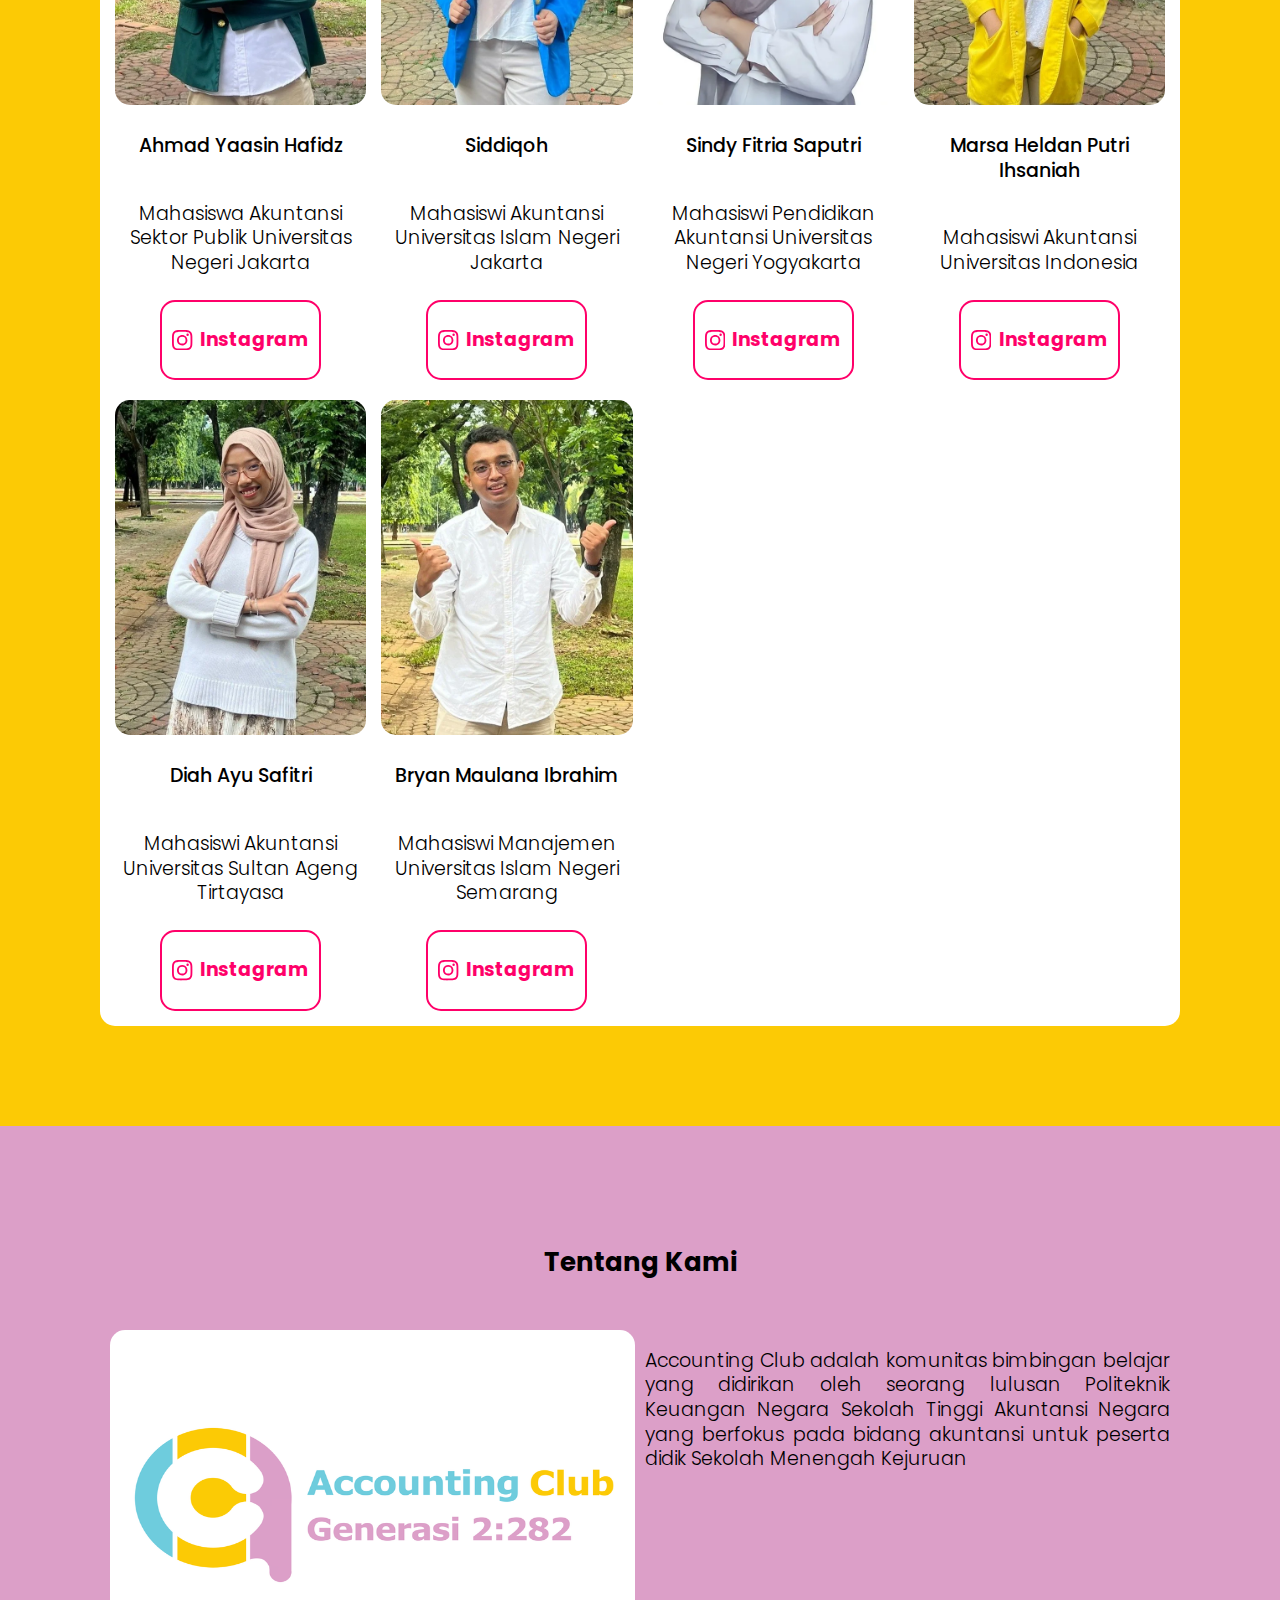
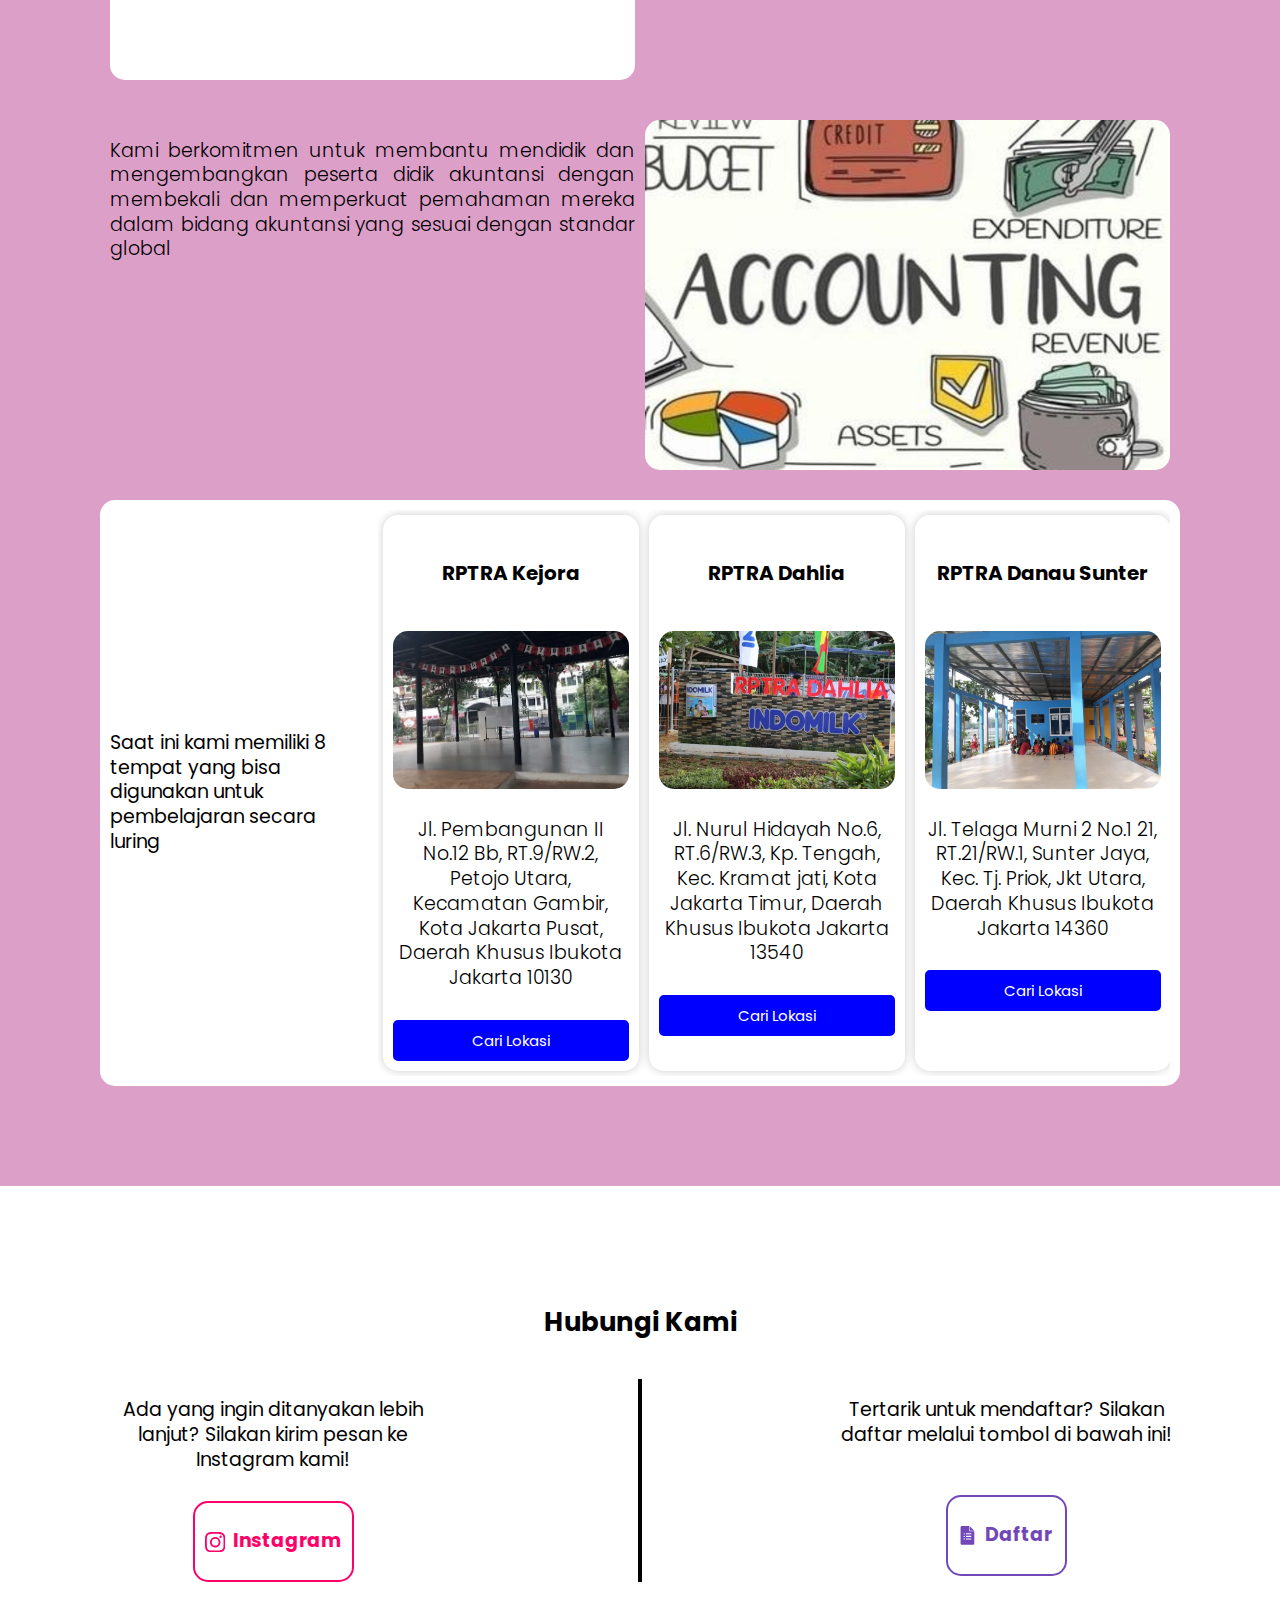
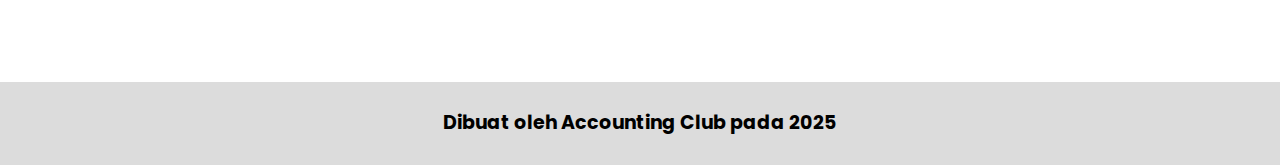
==== commit 64c85018: "1. menghapus data SEO 2. mengganti foto mentor 3. mengganti foto tempat pembelajaran luring 4. mengg" ====
--- a/index.html
+++ b/index.html
@@ -39,7 +39,7 @@
         <p>
           Belajar akuntansi dengan <span><br />mudah bersama kami</span>
         </p>
-        <a href="https://wa.me/6283872906455" target="_blank">
+        <a href="https://wa.me/6283872906455/" target="_blank">
           <svg
             fill="#25D366"
             role="img"
@@ -59,71 +59,7 @@
     <section id="services" class="services">
       <h1>Kegiatan Kami</h1>
       <div class="services-grid">
-        <div>
-          <img src="src/imgs/services/Pembelajaran.jpg" alt="Pembelajaran" />
-          <h5>Pembelajaran</h5>
-          <p>
-            Pembelajaran dilakukan dengan 2 metode, yaitu luring yang dilakukan
-            setiap hari Sabtu di beberapa tempat yang telah ditentukan, dan
-            daring yang dilakukan setiap hari Minggu dengan menggunakan media
-            komunikasi daring secara langsung. Peserta boleh memilih untuk
-            mengikuti salah satunya, juga boleh mengikuti keduanya!
-          </p>
-        </div>
-
-        <div>
-          <img src="src/imgs/services/Konsultasi.png" alt="Konsultasi" />
-          <h5>Konsultasi</h5>
-          <p>
-            Peserta diberikan kebebasan untuk menanyakan perihal tugas dari
-            sekolah atau dari luar sekolah yang berhubungan dengan akuntansi
-            kepada para mentor yang tersedia!
-          </p>
-        </div>
-
-        <div>
-          <img src="src/imgs/services/Jalan jalan.jpeg" alt="Jalan-jalan" />
-          <h5>Jalan-jalan</h5>
-          <p>
-            Kegiatan berkeliling pada waktu tertentu yang diadakan setelah Ujian
-            Akhir Semester guna memberikan rasa kebahagiaan kepada para peserta!
-          </p>
-        </div>
-
-        <div>
-          <img
-            src="src/imgs/services/Kunjungan Perguruan Tinggi.jpg"
-            alt="Kunjungan ke Perguruan Tinggi"
-          />
-          <h5>Kunjungan ke Perguruan Tinggi</h5>
-          <p>
-            Kegiatan berkunjung ke perguruan tinggi yang memiliki kejuruan
-            akuntansi yang dilakukan setiap 2 kali pada 1 tahun pembelajaran
-            agar para peserta memiliki motivasi besar untuk menjadi mahasiswa
-            akuntansi dari suatu perguruan tinggi!
-          </p>
-        </div>
-
-        <div>
-          <img
-            src="src/imgs/services/Buka Puasa Bersama.jpeg"
-            alt="Buka Puasa Bersama"
-          />
-          <h5>Buka Puasa Bersama</h5>
-          <p>
-            Kegiatan buka puasa bersama yang dilakukan di tengah-tengah bulan
-            Romadhon demi menjaga keharmonisan di dalam!
-          </p>
-        </div>
-
-        <div>
-          <img src="src/imgs/services/Wisuda.jpeg" alt="Wisuda" />
-          <h5>Wisuda</h5>
-          <p>
-            Kegiatan yang dilakukan pada akhir tahun pembelajaran Accounting
-            Club yang diperuntukkan bagi peserta yang bertahan hingga akhir!
-          </p>
-        </div>
+        <!-- Isinya sudah diatur dengan Javascript -->
       </div>
     </section>
 
@@ -131,226 +67,32 @@
       <h1>Tim Kami</h1>
       <div class="teams-leader">
         <h5>Ketua</h5>
-        <img src="" alt="Rizky Ramadhan" />
+        <img src="src/imgs/mentor/Rizky Ramadhan.webp" alt="Rizky Ramadhan" />
         <div>
           <p class="name">Rizky Ramadhan</p>
-          <p class="university">
+          <p class="status">
             Pegawai Perpajakan KPP Pratama Jakarta Penjaringan
           </p>
+          <a href="https://www.instagram.com/riz_ramadhan77/" target="_blank">
+            <svg
+              fill="#FF0069"
+              role="img"
+              viewBox="0 0 24 24"
+              xmlns="http://www.w3.org/2000/svg"
+            >
+              <title>Instagram</title>
+              <path
+                d="M7.0301.084c-1.2768.0602-2.1487.264-2.911.5634-.7888.3075-1.4575.72-2.1228 1.3877-.6652.6677-1.075 1.3368-1.3802 2.127-.2954.7638-.4956 1.6365-.552 2.914-.0564 1.2775-.0689 1.6882-.0626 4.947.0062 3.2586.0206 3.6671.0825 4.9473.061 1.2765.264 2.1482.5635 2.9107.308.7889.72 1.4573 1.388 2.1228.6679.6655 1.3365 1.0743 2.1285 1.38.7632.295 1.6361.4961 2.9134.552 1.2773.056 1.6884.069 4.9462.0627 3.2578-.0062 3.668-.0207 4.9478-.0814 1.28-.0607 2.147-.2652 2.9098-.5633.7889-.3086 1.4578-.72 2.1228-1.3881.665-.6682 1.0745-1.3378 1.3795-2.1284.2957-.7632.4966-1.636.552-2.9124.056-1.2809.0692-1.6898.063-4.948-.0063-3.2583-.021-3.6668-.0817-4.9465-.0607-1.2797-.264-2.1487-.5633-2.9117-.3084-.7889-.72-1.4568-1.3876-2.1228C21.2982 1.33 20.628.9208 19.8378.6165 19.074.321 18.2017.1197 16.9244.0645 15.6471.0093 15.236-.005 11.977.0014 8.718.0076 8.31.0215 7.0301.0839m.1402 21.6932c-1.17-.0509-1.8053-.2453-2.2287-.408-.5606-.216-.96-.4771-1.3819-.895-.422-.4178-.6811-.8186-.9-1.378-.1644-.4234-.3624-1.058-.4171-2.228-.0595-1.2645-.072-1.6442-.079-4.848-.007-3.2037.0053-3.583.0607-4.848.05-1.169.2456-1.805.408-2.2282.216-.5613.4762-.96.895-1.3816.4188-.4217.8184-.6814 1.3783-.9003.423-.1651 1.0575-.3614 2.227-.4171 1.2655-.06 1.6447-.072 4.848-.079 3.2033-.007 3.5835.005 4.8495.0608 1.169.0508 1.8053.2445 2.228.408.5608.216.96.4754 1.3816.895.4217.4194.6816.8176.9005 1.3787.1653.4217.3617 1.056.4169 2.2263.0602 1.2655.0739 1.645.0796 4.848.0058 3.203-.0055 3.5834-.061 4.848-.051 1.17-.245 1.8055-.408 2.2294-.216.5604-.4763.96-.8954 1.3814-.419.4215-.8181.6811-1.3783.9-.4224.1649-1.0577.3617-2.2262.4174-1.2656.0595-1.6448.072-4.8493.079-3.2045.007-3.5825-.006-4.848-.0608M16.953 5.5864A1.44 1.44 0 1 0 18.39 4.144a1.44 1.44 0 0 0-1.437 1.4424M5.8385 12.012c.0067 3.4032 2.7706 6.1557 6.173 6.1493 3.4026-.0065 6.157-2.7701 6.1506-6.1733-.0065-3.4032-2.771-6.1565-6.174-6.1498-3.403.0067-6.156 2.771-6.1496 6.1738M8 12.0077a4 4 0 1 1 4.008 3.9921A3.9996 3.9996 0 0 1 8 12.0077"
+              />
+            </svg>
+            <p>Instagram</p>
+          </a>
         </div>
       </div>
       <div class="teams-grid">
         <h5>Mentor</h5>
-        <div>
-          <img
-            src="src/imgs/mentor/Aditya Firmansyah.jpeg"
-            alt="Aditya Firmansyah"
-          />
-          <div>
-            <p class="name">Aditya Firmansyah</p>
-            <p class="university">Pegawai Finansial PT Surya Citra Media TBK</p>
-          </div>
-        </div>
 
-        <div>
-          <img src="src/imgs/mentor/Daffa Arkan.jpeg" alt="Daffa Nur Arkan" />
-          <div>
-            <p class="name">Daffa Nur Arkan</p>
-            <p class="university">
-              Mahasiswa Akuntansi Universitas Negeri Jakarta
-            </p>
-          </div>
-        </div>
-
-        <div>
-          <img
-            src="src/imgs/mentor/Mohamad Adi Arul Alam.jpg"
-            alt="Mohamad Adi Arul Alam"
-          />
-          <div>
-            <p class="name">Mohamad Adi Arul Alam</p>
-            <p class="university">
-              Mahasiswa Akuntansi Universitas Negeri Jakarta
-            </p>
-          </div>
-        </div>
-
-        <div>
-          <img
-            src="src/imgs/mentor/Muhammad Raja Pandiangan.jpeg"
-            alt="Muhammad Raja Pandiangan"
-          />
-          <div>
-            <p class="name">Muhammad Raja Pandiangan</p>
-            <p class="university">
-              Mahasiswa Akuntansi Sektor Publik Universitas Negeri Jakarta
-            </p>
-          </div>
-        </div>
-
-        <div>
-          <img
-            src="src/imgs/mentor/Ahmad Yaasin.jpg"
-            alt="Ahmad Yaasin Hafidz"
-          />
-          <div>
-            <p class="name">Ahmad Yaasin Hafidz</p>
-            <p class="university">
-              Mahasiswa Akuntansi Sektor Publik Universitas Negeri Jakarta
-            </p>
-          </div>
-        </div>
-
-        <div>
-          <img src="" alt="Rizky Ramadhan" />
-          <div>
-            <p class="name">Rizky Ramadhan</p>
-            <p class="university">
-              Pegawai Perpajakan KPP Pratama Jakarta Penjaringan
-            </p>
-          </div>
-        </div>
-
-        <div>
-          <img
-            src="src/imgs/mentor/Sonia Atikasari.jpg"
-            alt="Sonia Atikasari"
-          />
-          <div>
-            <p class="name">Sonia Atikasari</p>
-            <p class="university">Mahasiswi Akuntansi Universitas Terbuka</p>
-          </div>
-        </div>
-
-        <div>
-          <img src="src/imgs/mentor/Leni Sopia.jpeg" alt="Leni Sopia" />
-          <div>
-            <p class="name">Leni Sopia</p>
-            <p class="university">
-              Mahasiswi Akuntansi Universitas Islam Negeri Jakarta
-            </p>
-          </div>
-        </div>
-
-        <div>
-          <img
-            src="src/imgs/mentor/Izmi Fadya Zahara.jpeg"
-            alt="Izmi Fadya Zahara"
-          />
-          <div>
-            <p class="name">Izmi Fadya Zahara</p>
-            <p class="university">Pegawai Akuntansi PT Geotech</p>
-          </div>
-        </div>
-
-        <div>
-          <img src="src/imgs/mentor/Fadia Hamid.jpg" alt="Fadia Hamid" />
-          <div>
-            <p class="name">Fadia Hamid</p>
-            <p class="university">
-              Mahasiswi Akuntansi Universitas Negeri Jakarta
-            </p>
-          </div>
-        </div>
-
-        <div>
-          <img
-            src="src/imgs/mentor/Nurul Putri Azzahra.jpg"
-            alt="Nurul Putri Azzahra"
-          />
-          <div>
-            <p class="name">Nurul Putri Azzahra</p>
-            <p class="university">
-              Mahasiswi Pendidikan Ekonomi Konsentrasi Pendidikan Akuntansi
-              Universitas Negeri Jakarta
-            </p>
-          </div>
-        </div>
-
-        <div>
-          <img
-            src="src/imgs/mentor/Devania Azzahra.jpg"
-            alt="Devania Azzahra"
-          />
-          <div>
-            <p class="name">Devania Azzahra</p>
-            <p class="university">
-              Mahasiswi Akuntansi Universitas Islam Negeri Jakarta
-            </p>
-          </div>
-        </div>
-
-        <div>
-          <img
-            src="src/imgs/mentor/Shabrina Nabilah Syofwan.jpg"
-            alt="Shabrina Nabilah Syofwan"
-          />
-          <div>
-            <p class="name">Shabrina Nabilah Syofwan</p>
-            <p class="university">
-              Mahasiswi Pendidikan Ekonomi Universitas Negeri Jakarta
-            </p>
-          </div>
-        </div>
-
-        <div>
-          <img
-            src="src/imgs/mentor/Tiara Damayanti.jpeg"
-            alt="Tiara Damayanti"
-          />
-          <div>
-            <p class="name">Tiara Damayanti</p>
-            <p class="university">
-              Mahasiswi Pendidikan Ekonomi Universitas Negeri Jakarta
-            </p>
-          </div>
-        </div>
-
-        <div>
-          <img
-            src="src/imgs/mentor/Nathasa Diana Permatasari.jpg"
-            alt="Nathasa Diana Permatasari"
-          />
-          <div>
-            <p class="name">Nathasa Diana Permatasari</p>
-            <p class="university">
-              Mahasiswi Akuntansi Universitas Islam Negeri Jakarta
-            </p>
-          </div>
-        </div>
-
-        <div>
-          <img src="src/imgs/mentor/Rahma Faizha.jpeg" alt="Rahma Faizha" />
-          <div>
-            <p class="name">Rahma Faizha</p>
-            <p class="university">
-              Mahasiswi Pendidikan Akuntansi Universitas Negeri Jakarta
-            </p>
-          </div>
-        </div>
-
-        <div>
-          <img
-            src="src/imgs/mentor/Abdan Faqih Izzudin.jpg"
-            alt="Abdan Faqih Izzudin"
-          />
-          <div>
-            <p class="name">Abdan Faqih Izzudin</p>
-            <p class="university">
-              Mahasiswa Akuntansi Universitas Negeri Jakarta
-            </p>
-          </div>
-        </div>
-
-        <div>
-          <img src="" alt="Siddiqoh" />
-          <div>
-            <p class="name">Siddiqoh</p>
-            <p class="university">
-              Mahasiswi Akuntansi Universitas Islam Negeri Jakarta
-            </p>
-          </div>
-        </div>
+        <!-- Isinya sudah diatur dengan Javascript -->
       </div>
     </section>
 
@@ -384,136 +126,7 @@
 
         <div class="about-content-2-wrap">
           <div class="about-content-2-wrap-grid">
-            <div>
-              <h5>RPTRA Kejora</h5>
-              <img src="src/imgs/places/RPTRA Kejora.jpg" alt="RPTRA Kejora" />
-              <p>
-                Jl. Pembangunan II No.12 Bb, RT.9/RW.2, Petojo Utara, Kecamatan
-                Gambir, Kota Jakarta Pusat, Daerah Khusus Ibukota Jakarta 10130
-              </p>
-              <a
-                href="https://maps.app.goo.gl/FZ38TSRvyKq368w8A"
-                target="_blank"
-                >Cari Lokasi</a
-              >
-            </div>
-
-            <div>
-              <h5>RPTRA Dahlia</h5>
-              <img src="src/imgs/places/RPTRA Dahlia.jpg" alt="RPTRA Dahlia" />
-              <p>
-                Jl. Nurul Hidayah No.6, RT.6/RW.3, Kp. Tengah, Kec. Kramat jati,
-                Kota Jakarta Timur, Daerah Khusus Ibukota Jakarta 13540
-              </p>
-              <a
-                href="https://maps.app.goo.gl/jyj35h74zXDSUP1V7"
-                target="_blank"
-                >Cari Lokasi</a
-              >
-            </div>
-
-            <div>
-              <h5>RPTRA Danau Sunter</h5>
-              <img
-                src="src/imgs/places/RPTRA Danau Sunter.jpg"
-                alt="RPTRA Danau Sunter"
-              />
-              <p>
-                Jl. Telaga Murni 2 No.1 21, RT.21/RW.1, Sunter Jaya, Kec. Tj.
-                Priok, Jkt Utara, Daerah Khusus Ibukota Jakarta 14360
-              </p>
-              <a
-                href="https://maps.app.goo.gl/mqzN7RSCkeP4aRLG7"
-                target="_blank"
-                >Cari Lokasi</a
-              >
-            </div>
-
-            <div>
-              <h5>RPTRA Johar Berseri</h5>
-              <img
-                src="src/imgs/places/RPTRA Johar Berseri.jpg"
-                alt="RPTRA Johar Berseri"
-              />
-              <p>
-                Jl. Kramat Jaya Baru 5 No.14, RT.14/RW.1, Johar Baru, Kec. Johar
-                Baru, Kota Jakarta Pusat, Daerah Khusus Ibukota Jakarta 10560
-              </p>
-              <a
-                href="https://maps.app.goo.gl/VKm584tPmGz8oh1N9"
-                target="_blank"
-                >Cari Lokasi</a
-              >
-            </div>
-
-            <div>
-              <h5>RPTRA Maya Asri 13</h5>
-              <img
-                src="src/imgs/places/RPTRA Maya Asri 13.jpg"
-                alt="RPTRA Maya Asri 13"
-              />
-              <p>
-                RQ2J+WX6, RT.2/RW.13, Palmerah, Kec. Palmerah, Kota Jakarta
-                Barat, Daerah Khusus Ibukota Jakarta 11530
-              </p>
-              <a
-                href="https://maps.app.goo.gl/MfXEkjssadyU8Rwh7"
-                target="_blank"
-                >Cari Lokasi</a
-              >
-            </div>
-
-            <div>
-              <h5>RPTRA Bambu Petung</h5>
-              <img
-                src="src/imgs/places/RPTRA Bambu Petung.jpg"
-                alt="RPTRA Bambu Petung"
-              />
-              <p>
-                Jl. Bambu Petung, RT.5/RW.5, Bambu Apus, Kec. Cipayung, Kota
-                Jakarta Timur, Daerah Khusus Ibukota Jakarta 13890
-              </p>
-              <a
-                href="https://maps.app.goo.gl/k33gH5WWQy83zggU7"
-                target="_blank"
-                >Cari Lokasi</a
-              >
-            </div>
-
-            <div>
-              <h5>RPTRA Cibesut</h5>
-              <img
-                src="src/imgs/places/RPTRA Cibesut.jpg"
-                alt="RPTRA Cibesut"
-              />
-              <p>
-                Jl. Swadaya No.2 6, RT.6/RW.14, Cipinang Besar Utara, Kecamatan
-                Jatinegara, Kota Jakarta Timur, Daerah Khusus Ibukota Jakarta
-                13410
-              </p>
-              <a
-                href="https://maps.app.goo.gl/PenAZNmTJLxPd6Y87"
-                target="_blank"
-                >Cari Lokasi</a
-              >
-            </div>
-
-            <div>
-              <h5>Sekretariat Student Care</h5>
-              <img
-                src="src/imgs/places/Sekretariat Student Care.jpg"
-                alt="Sekretariat Student Care"
-              />
-              <p>
-                Jl. B II No.30 8, RT.8/RW.7, Ps. Minggu, Kota Jakarta Selatan,
-                Daerah Khusus Ibukota Jakarta 12520
-              </p>
-              <a
-                href="https://maps.app.goo.gl/qaCD6rc4hbvV1Fhu9"
-                target="_blank"
-                >Cari Lokasi</a
-              >
-            </div>
+            <!-- Isinya sudah diatur dengan Javascript -->
           </div>
         </div>
       </div>
--- a/src/css/style.css
+++ b/src/css/style.css
@@ -0,0 +1,1153 @@
+@import url("https://fonts.googleapis.com/css2?family=Poppins:ital,wght@0,100;0,200;0,300;0,400;0,500;0,600;0,700;0,800;0,900;1,100;1,200;1,300;1,400;1,500;1,600;1,700;1,800;1,900&display=swap");
+
+:root {
+  --font-heading-default: 20px;
+  --font-heading-tablet: 23px;
+  --font-heading-laptop: 26px;
+  --font-heading-laptopL: 27px;
+
+  --font-subheading-default: 16px;
+  --font-subheading-tablet: 18px;
+  --font-subheading-laptop: 20px;
+  --font-subheading-laptopL: 24px;
+
+  --font-body-default: 15px;
+  --font-body-tablet: 17px;
+  --font-body-laptop: 19px;
+  --font-body-laptopL: 22px;
+}
+
+* {
+  box-sizing: border-box;
+  width: 100%;
+  text-decoration: none;
+}
+
+p {
+  line-height: 1.3;
+}
+
+body {
+  font-family: "Poppins", serif;
+  max-width: 1440px;
+  margin: auto;
+}
+
+#nav.nav {
+  max-width: 1440px;
+  background-color: white;
+  display: flex;
+  flex-direction: row;
+  justify-content: space-between;
+  align-items: center;
+  padding: 0 10px 0 0;
+  box-shadow: 0px 6px 12px rgba(0, 0, 0, 0.3);
+  border-radius: 0 0 15px 15px;
+  position: fixed;
+  z-index: 1;
+
+  > .nav-img {
+    width: 125px;
+  }
+
+  > .nav-menu {
+    width: 90%;
+    margin: auto;
+    position: absolute;
+    top: 0;
+    left: 0;
+    right: 0;
+    opacity: 0;
+    transform: translateY(-300px);
+    padding: 20px;
+    box-shadow: 0px 10px 20px rgba(0, 0, 0, 0.4);
+    display: grid;
+    grid-template-columns: repeat(1, minmax(0, 1fr));
+    gap: 20px;
+    background-color: white;
+    border-radius: 15px;
+    transition: 0.3s ease;
+
+    > a {
+      color: black;
+      font-size: var(--font-body-default);
+    }
+  }
+
+  > .nav-menu.active {
+    opacity: 100;
+    transform: translateY(85px);
+  }
+
+  > .nav-hamburger-menu {
+    display: grid;
+    grid-template-columns: repeat(1, minmax(0, 1fr));
+    width: 30px;
+    height: 25px;
+    cursor: pointer;
+
+    > span {
+      display: block;
+      height: 5px;
+      background-color: #333;
+      border-radius: 5px;
+      transition: 0.3s ease;
+    }
+  }
+
+  > .nav-hamburger-menu.active {
+    > span:nth-child(1) {
+      transform: translateY(8.5px) rotate(45deg);
+    }
+
+    > span:nth-child(2) {
+      opacity: 0;
+    }
+
+    > span:nth-child(3) {
+      transform: translateY(-8.5px) rotate(-45deg);
+    }
+  }
+}
+
+#home.home {
+  padding: 100px 0;
+  position: relative;
+  overflow: hidden;
+  aspect-ratio: calc(1 / 2);
+
+  > video {
+    position: absolute;
+    top: 0;
+    height: 100%;
+    transform: translateX(-150px) scale(4);
+  }
+
+  > .home-overlay {
+    position: absolute;
+    top: 0;
+    background-color: rgba(0, 0, 0, 0.5);
+    height: 100%;
+  }
+
+  > .home-text {
+    position: absolute;
+    display: grid;
+    grid-template-columns: repeat(1, minmax(0, 1fr));
+    gap: 20px;
+    top: 50%;
+    left: 50%;
+    transform: translate(-50%, -50%);
+    color: white;
+    text-align: center;
+    justify-items: center;
+
+    > h1 {
+      font-size: var(--font-heading-default);
+
+      > span {
+        font-weight: bold;
+      }
+    }
+
+    > p {
+      font-size: var(--font-body-default);
+      line-height: 1.5;
+    }
+
+    > p > span {
+      font-weight: bold;
+    }
+
+    > a {
+      color: #25d366;
+      display: flex;
+      flex-direction: row;
+      align-items: center;
+      gap: 5px;
+      background-color: white;
+      padding: 7px 10px;
+      border-radius: 15px;
+      border: 2px solid #25d366;
+      transition: 0.3s ease;
+      font-size: var(--font-body-default);
+      width: fit-content;
+
+      > svg {
+        width: 25px;
+      }
+
+      > p {
+        font-weight: bold;
+      }
+    }
+
+    > a:active {
+      background-color: #25d366;
+
+      > svg {
+        fill: white;
+      }
+
+      > p {
+        color: white;
+      }
+    }
+  }
+}
+
+#services.services {
+  padding: 100px 25px;
+  background-color: #6eccdd;
+  color: black;
+  text-align: center;
+  display: grid;
+  grid-template-columns: repeat(1, minmax(0, 1fr));
+  gap: 20px;
+
+  > h1 {
+    font-weight: bold;
+    font-size: var(--font-heading-default);
+  }
+
+  > .services-grid {
+    text-align: justify;
+    display: grid;
+    grid-template-columns: repeat(1, minmax(0, 1fr));
+    gap: 20px;
+    margin: auto;
+    max-width: 1440px;
+
+    > div {
+      padding: 10px;
+      background-color: white;
+      border-radius: 15px;
+      display: flex;
+      flex-direction: column;
+      gap: 10px;
+
+      > img {
+        aspect-ratio: calc(4 / 3);
+        border-radius: 15px;
+        object-fit: cover;
+      }
+
+      > h5 {
+        text-align: center;
+        font-weight: bold;
+        font-size: var(--font-subheading-default);
+      }
+
+      > p {
+        font-weight: 300;
+        font-size: var(--font-body-default);
+      }
+    }
+  }
+}
+
+#teams.teams {
+  padding: 100px 25px;
+  background-color: #fcca05;
+  color: black;
+  text-align: center;
+  display: grid;
+  grid-template-columns: repeat(1, minmax(0, 1fr));
+  gap: 20px;
+
+  > h1 {
+    font-weight: bold;
+    font-size: var(--font-heading-default);
+  }
+
+  > .teams-leader {
+    background-color: white;
+    display: grid;
+    grid-template-columns: repeat(1, minmax(0, 1fr));
+    gap: 10px;
+    padding: 10px;
+    border-radius: 15px;
+    max-width: 320px;
+    margin: auto;
+
+    > h5 {
+      font-weight: bold;
+      font-size: var(--font-subheading-default);
+    }
+
+    > img {
+      border-radius: 15px;
+      aspect-ratio: calc(3 / 4);
+      background-size: cover;
+    }
+
+    > div {
+      display: grid;
+      grid-template-columns: repeat(1, minmax(0, 1fr));
+      gap: 5px;
+      font-size: var(--font-body-default);
+
+      > p.name {
+        font-weight: 500;
+      }
+
+      > p.status {
+        font-weight: 300;
+      }
+
+      > a {
+        color: #ff0069;
+        display: flex;
+        flex-direction: row;
+        align-items: center;
+        gap: 5px;
+        background-color: white;
+        padding: 7px 10px;
+        border-radius: 15px;
+        border: 2px solid #ff0069;
+        transition: 0.3s ease;
+        font-size: var(--font-body-default);
+        width: fit-content;
+        margin: auto;
+
+        > svg {
+          width: 25px;
+        }
+
+        > p {
+          font-weight: bold;
+        }
+      }
+
+      > a:active {
+        background-color: #ff0069;
+
+        > svg {
+          fill: white;
+        }
+
+        > p {
+          color: white;
+        }
+      }
+    }
+  }
+
+  .teams-grid {
+    display: grid;
+    grid-template-columns: repeat(2, minmax(0, 1fr));
+    gap: 20px 15px;
+    background-color: white;
+    padding: 15px;
+    border-radius: 15px;
+    max-width: 1440px;
+    margin: auto;
+
+    > h5 {
+      font-weight: bold;
+      font-size: var(--font-subheading-default);
+      grid-column: span 2 / span 2;
+    }
+
+    > div {
+      display: flex;
+      flex-direction: column;
+      gap: 10px;
+
+      > img {
+        aspect-ratio: calc(3 / 4);
+        border-radius: 15px;
+      }
+
+      > div {
+        display: grid;
+        grid-template-columns: repeat(1, minmax(0, 1fr));
+        gap: 5px;
+        font-size: var(--font-body-default);
+        overflow: hidden;
+
+        > p.name {
+          font-weight: 500;
+        }
+
+        > p.status {
+          font-weight: 300;
+        }
+
+        > a {
+          color: #ff0069;
+          display: flex;
+          flex-direction: row;
+          align-items: center;
+          gap: 5px;
+          background-color: white;
+          padding: 7px 10px;
+          border-radius: 15px;
+          border: 2px solid #ff0069;
+          transition: 0.3s ease;
+          font-size: var(--font-body-default);
+          width: fit-content;
+          margin: auto;
+
+          > svg {
+            width: 15px;
+          }
+
+          > p {
+            font-weight: bold;
+            display: none;
+          }
+        }
+
+        > a:active {
+          background-color: #ff0069;
+
+          > svg {
+            fill: white;
+          }
+
+          > p {
+            color: white;
+          }
+        }
+      }
+    }
+  }
+}
+
+#about.about {
+  padding: 100px 25px;
+  background-color: #dc9fc8;
+  color: black;
+  text-align: center;
+  display: grid;
+  grid-template-columns: repeat(1, minmax(0, 1fr));
+  gap: 20px;
+
+  > h1 {
+    font-weight: bold;
+    font-size: var(--font-heading-default);
+  }
+
+  > .about-content-1 {
+    display: grid;
+    grid-template-columns: repeat(1, minmax(0, 1fr));
+    gap: 10px;
+    text-align: justify;
+    background-color: white;
+    padding: 10px;
+    border-radius: 15px;
+    max-width: 1440px;
+    margin: auto;
+
+    > img {
+      border-radius: 15px;
+      aspect-ratio: calc(3 / 2);
+    }
+
+    > p {
+      font-weight: 300;
+      font-size: var(--font-body-default);
+    }
+  }
+
+  > .about-content-2 {
+    display: grid;
+    grid-template-columns: repeat(1, minmax(0, 1fr));
+    gap: 10px;
+    background-color: white;
+    padding: 10px;
+    border-radius: 15px;
+    align-items: center;
+    max-width: 1440px;
+    margin: auto;
+
+    > p {
+      font-size: var(--font-body-default);
+    }
+
+    > .about-content-2-wrap {
+      overflow-x: scroll;
+
+      > .about-content-2-wrap-grid {
+        display: flex;
+        flex-direction: row;
+        width: fit-content;
+
+        > div {
+          display: flex;
+          flex-direction: column;
+          gap: 10px;
+          background-color: white;
+          box-shadow: 0px 0px 10px rgba(0, 0, 0, 0.2);
+          padding: 10px;
+          margin: 5px;
+          border-radius: 15px;
+          width: 208px;
+
+          > h5 {
+            font-weight: bold;
+            font-size: var(--font-subheading-default);
+          }
+
+          > img {
+            border-radius: 15px;
+            aspect-ratio: calc(3 / 2);
+            object-fit: cover;
+          }
+
+          > p {
+            font-weight: 300;
+            font-size: var(--font-body-default);
+          }
+
+          > a {
+            color: white;
+            background-color: blue;
+            padding: 7px 0;
+            border-radius: 5px;
+            border: 2px solid blue;
+            transition: 0.3s ease;
+            font-size: var(--font-body-default);
+          }
+
+          > a:active {
+            background-color: white;
+            color: black;
+          }
+        }
+      }
+    }
+  }
+}
+
+#contact.contact {
+  padding: 100px 25px;
+  background-color: white;
+  color: black;
+  text-align: center;
+  display: grid;
+  grid-template-columns: repeat(1, minmax(0, 1fr));
+  gap: 20px;
+
+  > h1 {
+    font-weight: bold;
+    font-size: var(--font-heading-default);
+  }
+
+  > div {
+    display: grid;
+    grid-template-columns: repeat(1, minmax(0, 1fr));
+    gap: 20px;
+    max-width: 1440px;
+    margin: auto;
+
+    .contact-content {
+      display: grid;
+      grid-template-columns: repeat(1, minmax(0, 1fr));
+      gap: 10px;
+
+      > p {
+        font-size: var(--font-body-default);
+      }
+
+      > a.question {
+        color: #ff0069;
+        display: flex;
+        flex-direction: row;
+        align-items: center;
+        gap: 5px;
+        background-color: white;
+        padding: 7px 10px;
+        border-radius: 15px;
+        border: 2px solid #ff0069;
+        transition: 0.3s ease;
+        font-size: var(--font-body-default);
+        width: fit-content;
+        margin: auto;
+
+        > svg {
+          width: 25px;
+        }
+
+        > p {
+          font-weight: bold;
+        }
+      }
+
+      > a.question:active {
+        background-color: #ff0069;
+
+        > svg {
+          fill: white;
+        }
+
+        > p {
+          color: white;
+        }
+      }
+
+      > a.register {
+        color: #7248b9;
+        display: flex;
+        flex-direction: row;
+        align-items: center;
+        gap: 5px;
+        background-color: white;
+        padding: 7px 10px;
+        border-radius: 15px;
+        border: 2px solid #7248b9;
+        transition: 0.3s ease;
+        font-size: var(--font-body-default);
+        width: fit-content;
+        margin: auto;
+
+        > svg {
+          width: 25px;
+        }
+
+        > p {
+          font-weight: bold;
+        }
+      }
+
+      > a.register:active {
+        background-color: #7248b9;
+
+        > svg {
+          fill: white;
+        }
+
+        > p {
+          color: white;
+        }
+      }
+    }
+
+    > .line {
+      min-width: 100%;
+      border-bottom: 5px solid black;
+    }
+  }
+}
+
+#footer.footer {
+  background-color: gainsboro;
+  padding: 10px;
+
+  > p {
+    font-size: var(--font-body-default);
+    font-weight: bold;
+    text-align: center;
+  }
+}
+
+@media (min-width: 768px) {
+  #nav.nav {
+    > .nav-menu {
+      grid-template-columns: repeat(5, minmax(0, 1fr));
+      text-align: center;
+
+      > a {
+        font-size: var(--font-body-tablet);
+      }
+    }
+  }
+
+  #home.home {
+    aspect-ratio: calc(3 / 2);
+
+    > video {
+      transform: scale(1.2);
+    }
+
+    > .home-text {
+      > h1 {
+        font-size: var(--font-heading-tablet);
+      }
+
+      > p {
+        font-size: var(--font-body-tablet);
+      }
+
+      > a {
+        font-size: var(--font-body-tablet);
+      }
+    }
+  }
+
+  #services.services {
+    padding: 100px 50px;
+
+    > h1 {
+      font-size: var(--font-heading-tablet);
+    }
+
+    > .services-grid {
+      grid-template-columns: repeat(2, minmax(0, 1fr));
+
+      > div {
+        > h5 {
+          font-size: var(--font-subheading-tablet);
+        }
+
+        > p {
+          font-size: var(--font-body-tablet);
+        }
+      }
+    }
+  }
+
+  #teams.teams {
+    padding: 100px 50px;
+
+    > h1 {
+      font-size: var(--font-heading-tablet);
+    }
+
+    .teams-leader {
+      > h5 {
+        font-size: var(--font-subheading-tablet);
+      }
+
+      > div {
+        font-size: var(--font-body-tablet);
+
+        > a {
+          font-size: var(--font-body-tablet);
+
+          > svg {
+            width: 25px;
+          }
+
+          > p {
+            display: block;
+          }
+        }
+      }
+    }
+
+    .teams-grid {
+      grid-template-columns: repeat(3, minmax(0, 1fr));
+
+      > h5 {
+        grid-column: span 3 / span 3;
+        font-size: var(--font-subheading-tablet);
+      }
+
+      > div {
+        > div {
+          font-size: var(--font-body-tablet);
+
+          > a {
+            font-size: var(--font-body-tablet);
+
+            > svg {
+              width: 25px;
+            }
+
+            > p {
+              display: block;
+            }
+          }
+        }
+      }
+    }
+  }
+
+  #about.about {
+    padding: 100px 50px;
+
+    > h1 {
+      font-size: var(--font-heading-tablet);
+    }
+
+    > .about-content-1 {
+      grid-template-columns: repeat(2, minmax(0, 1fr));
+      background-color: transparent;
+
+      > p {
+        font-size: var(--font-body-tablet);
+      }
+    }
+
+    > .about-content-2 {
+      grid-template-columns: repeat(4, minmax(0, 1fr));
+
+      > p {
+        text-align: start;
+        font-size: var(--font-body-tablet);
+      }
+
+      > .about-content-2-wrap {
+        grid-column: span 3 / span 3;
+
+        > .about-content-2-wrap-grid {
+          > div {
+            > h5 {
+              font-size: var(--font-subheading-tablet);
+            }
+
+            > p {
+              font-size: var(--font-body-tablet);
+            }
+          }
+        }
+      }
+    }
+  }
+
+  #contact.contact {
+    padding: 100px 50px;
+
+    > h1 {
+      font-size: var(--font-heading-tablet);
+    }
+
+    > div {
+      grid-template-columns: repeat(3, minmax(0, 1fr));
+
+      > .line {
+        min-width: 0;
+        width: 0;
+        min-height: 100%;
+        border-bottom: 0;
+        border-right: 2.5px solid black;
+        border-left: 2.5px solid black;
+        justify-self: center;
+      }
+
+      > .contact-content {
+        > p {
+          font-size: var(--font-body-tablet);
+        }
+
+        > a.question {
+          font-size: var(--font-body-tablet);
+        }
+
+        > a.register {
+          font-size: var(--font-body-tablet);
+        }
+      }
+    }
+  }
+
+  #footer.footer {
+    > p {
+      font-size: var(--font-body-tablet);
+    }
+  }
+}
+
+@media (min-width: 1024px) {
+  #nav.nav {
+    padding: 0 0 0 20px;
+
+    > .nav-menu {
+      position: unset;
+      opacity: 100;
+      box-shadow: none;
+      width: 60%;
+      transform: none;
+
+      > a {
+        font-size: var(--font-body-laptop);
+      }
+    }
+
+    > .nav-hamburger-menu {
+      display: none;
+    }
+  }
+
+  #home.home {
+    > .home-text {
+      > h1 {
+        font-size: var(--font-heading-laptop);
+      }
+
+      > p {
+        font-size: var(--font-body-laptop);
+      }
+
+      > a {
+        font-size: var(--font-body-laptop);
+      }
+    }
+  }
+
+  #services.services {
+    padding: 100px;
+
+    > h1 {
+      font-size: var(--font-heading-laptop);
+    }
+
+    > .services-grid {
+      grid-template-columns: repeat(3, minmax(0, 1fr));
+
+      > div {
+        > h5 {
+          font-size: var(--font-subheading-laptop);
+        }
+
+        > p {
+          font-size: var(--font-body-laptop);
+        }
+      }
+    }
+  }
+
+  #teams.teams {
+    padding: 100px;
+
+    > h1 {
+      font-size: var(--font-heading-laptop);
+    }
+
+    .teams-leader {
+      > h5 {
+        font-size: var(--font-subheading-laptop);
+      }
+
+      > div {
+        font-size: var(--font-body-laptop);
+
+        > a {
+          font-size: var(--font-body-laptop);
+        }
+      }
+    }
+
+    .teams-grid {
+      grid-template-columns: repeat(4, minmax(0, 1fr));
+
+      > h5 {
+        grid-column: span 4 / span 4;
+        font-size: var(--font-subheading-laptop);
+      }
+
+      > div {
+        > div {
+          font-size: var(--font-body-laptop);
+
+          > a {
+            font-size: var(--font-body-laptop);
+          }
+        }
+      }
+    }
+  }
+
+  #about.about {
+    padding: 100px;
+
+    > h1 {
+      font-size: var(--font-heading-laptop);
+    }
+
+    > .about-content-1 {
+      > p {
+        font-size: var(--font-body-laptop);
+      }
+    }
+
+    > .about-content-2 {
+      > p {
+        font-size: var(--font-body-laptop);
+      }
+
+      > .about-content-2-wrap {
+        > .about-content-2-wrap-grid {
+          > div {
+            width: 256px;
+            > h5 {
+              font-size: var(--font-subheading-laptop);
+            }
+
+            > p {
+              font-size: var(--font-body-laptop);
+            }
+          }
+        }
+      }
+    }
+  }
+
+  #contact.contact {
+    padding: 100px;
+
+    > h1 {
+      font-size: var(--font-heading-laptop);
+    }
+
+    > div {
+      > .contact-content {
+        > p {
+          font-size: var(--font-body-laptop);
+        }
+
+        > a.question {
+          font-size: var(--font-body-laptop);
+        }
+
+        > a.register {
+          font-size: var(--font-body-laptop);
+        }
+      }
+    }
+  }
+
+  #footer.footer {
+    > p {
+      font-size: var(--font-body-laptop);
+    }
+  }
+}
+
+@media (min-width: 1440px) {
+  #nav.nav {
+    padding: 0 0 0 50px;
+
+    > .nav-menu {
+      width: 50%;
+
+      > a {
+        font-size: var(--font-body-laptopL);
+      }
+    }
+  }
+
+  #home.home {
+    > .home-text {
+      > h1 {
+        font-size: var(--font-heading-laptopL);
+      }
+
+      > p {
+        font-size: var(--font-body-laptopL);
+      }
+
+      > a {
+        font-size: var(--font-body-laptopL);
+      }
+    }
+  }
+
+  #services.services {
+    > h1 {
+      font-size: var(--font-heading-laptopL);
+    }
+
+    > .services-grid {
+      > div {
+        > h5 {
+          font-size: var(--font-subheading-laptopL);
+        }
+
+        > p {
+          font-size: var(--font-body-laptopL);
+        }
+      }
+    }
+  }
+
+  #teams.teams {
+    > h1 {
+      font-size: var(--font-heading-laptopL);
+    }
+
+    .teams-leader {
+      > h5 {
+        font-size: var(--font-subheading-laptopL);
+      }
+
+      > div {
+        font-size: var(--font-body-laptopL);
+
+        > a {
+          font-size: var(--font-body-laptopL);
+        }
+      }
+    }
+
+    .teams-grid {
+      > h5 {
+        font-size: var(--font-subheading-laptopL);
+      }
+
+      > div {
+        > div {
+          font-size: var(--font-body-laptopL);
+
+          > a {
+            font-size: var(--font-body-laptopL);
+          }
+        }
+      }
+    }
+  }
+
+  #about.about {
+    > h1 {
+      font-size: var(--font-heading-laptopL);
+    }
+
+    > .about-content-1 {
+      > p {
+        font-size: var(--font-body-laptopL);
+      }
+    }
+
+    > .about-content-2 {
+      > p {
+        font-size: var(--font-body-laptopL);
+      }
+
+      > .about-content-2-wrap {
+        > .about-content-2-wrap-grid {
+          > div {
+            width: 384px;
+
+            > h5 {
+              font-size: var(--font-subheading-laptopL);
+            }
+
+            > p {
+              font-size: var(--font-body-laptopL);
+            }
+          }
+        }
+      }
+    }
+  }
+
+  #contact.contact {
+    > h1 {
+      font-size: var(--font-heading-laptopL);
+    }
+
+    > div {
+      > .contact-content {
+        > p {
+          font-size: var(--font-body-laptopL);
+        }
+
+        > a.question {
+          font-size: var(--font-body-laptopL);
+        }
+
+        > a.register {
+          font-size: var(--font-body-laptopL);
+        }
+      }
+    }
+  }
+
+  #footer.footer {
+    > p {
+      font-size: var(--font-body-laptopL);
+    }
+  }
+}
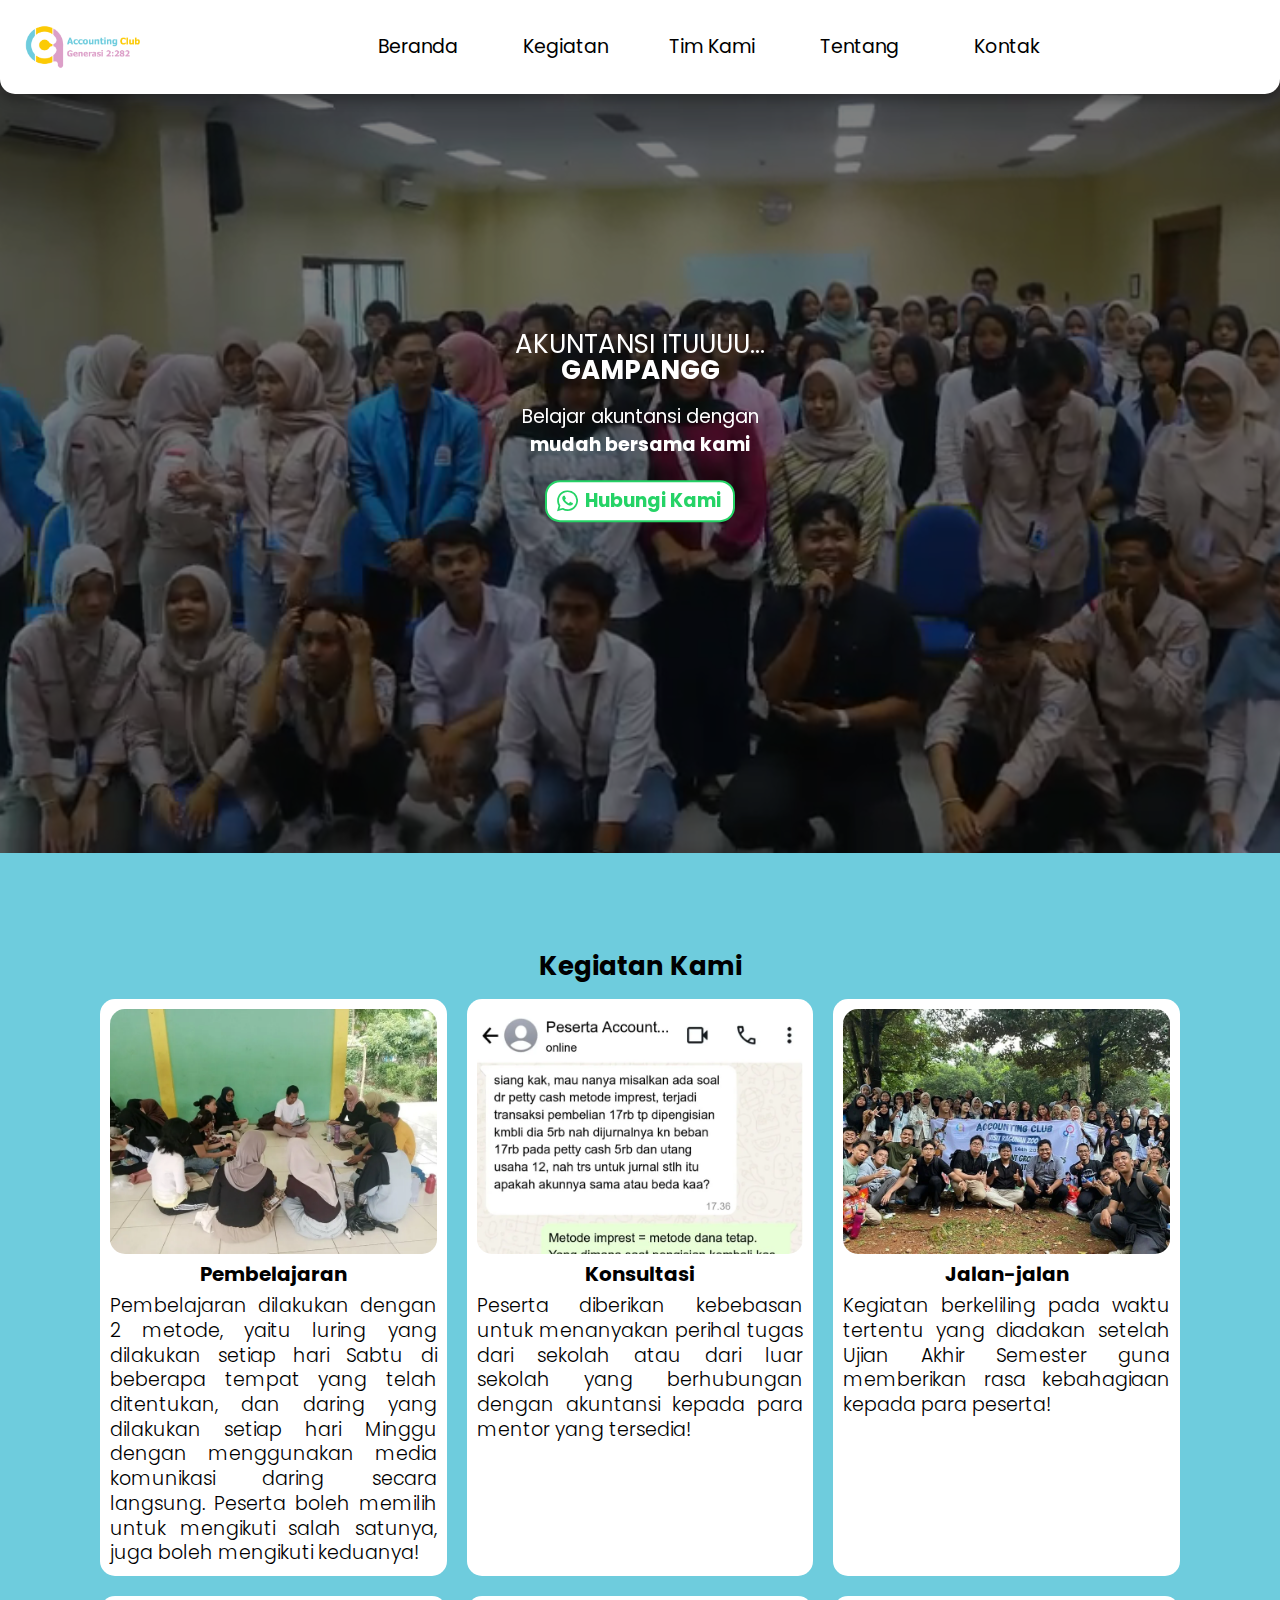
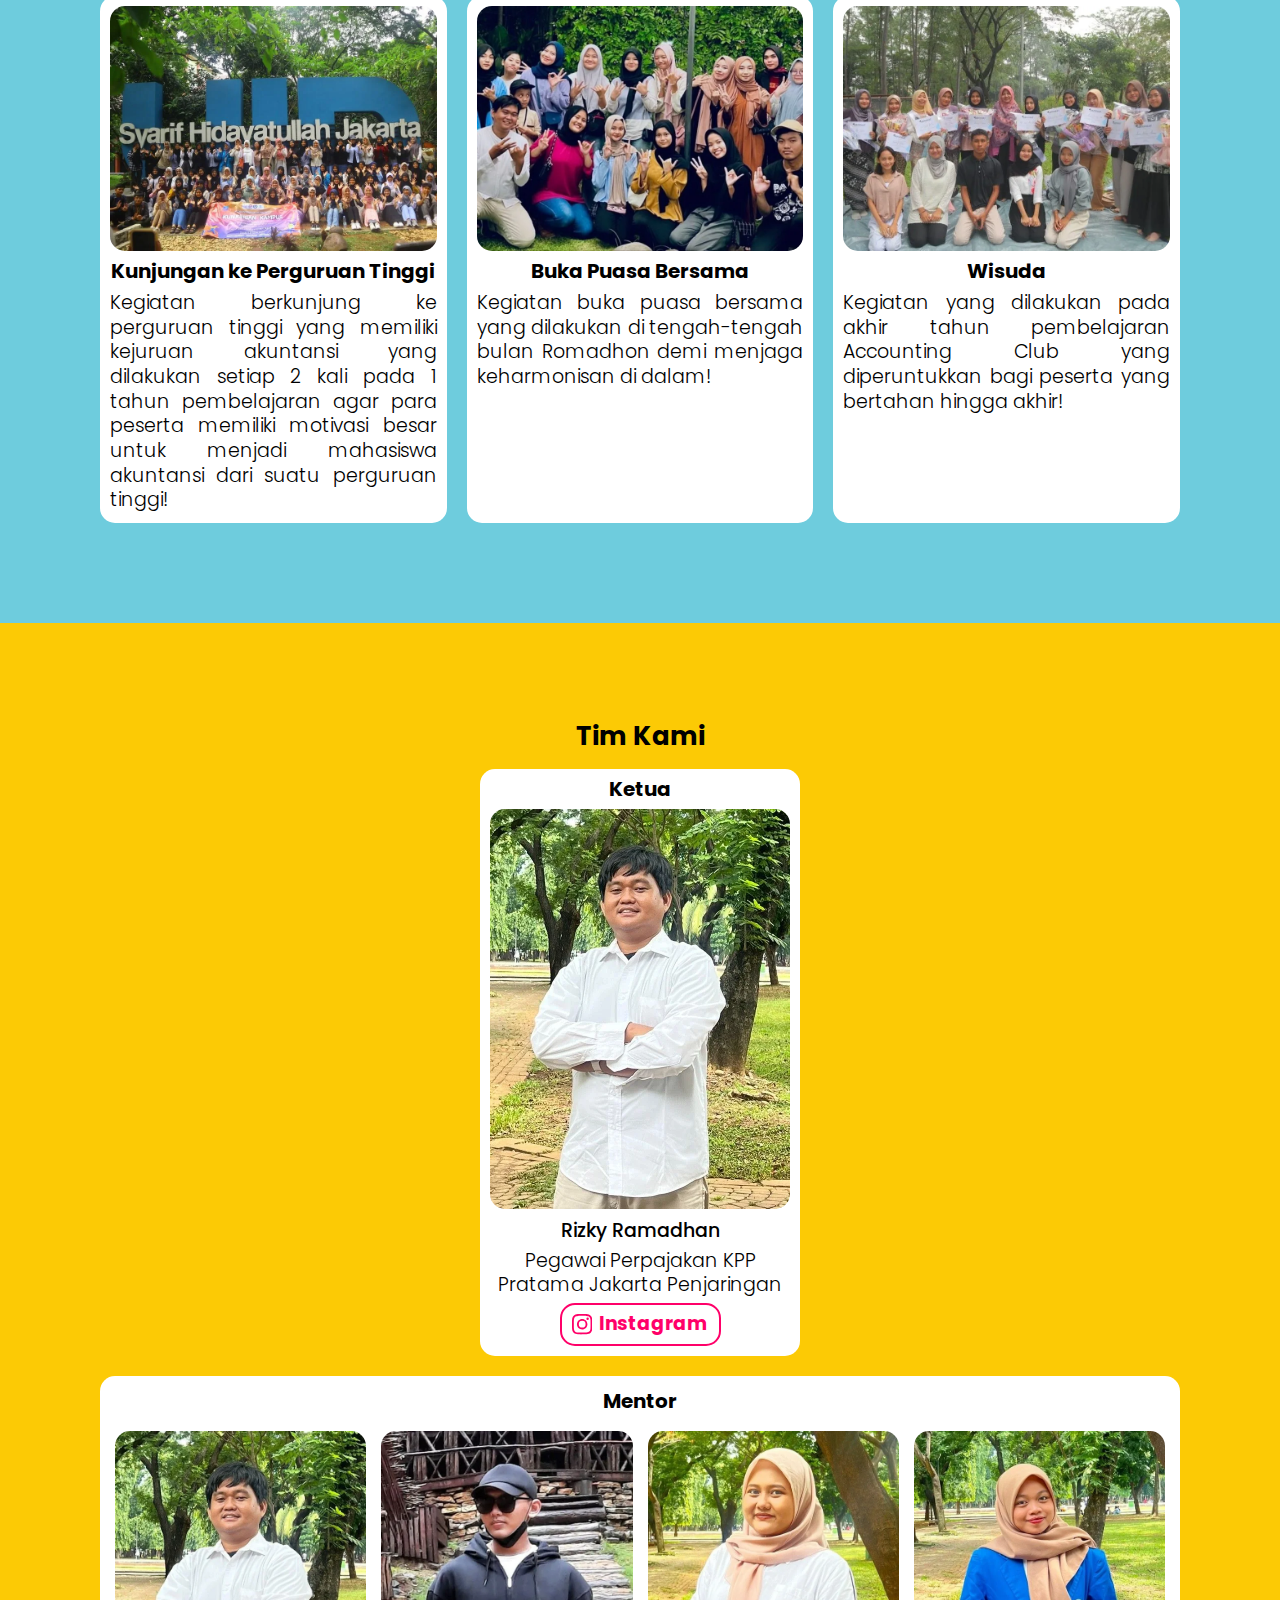
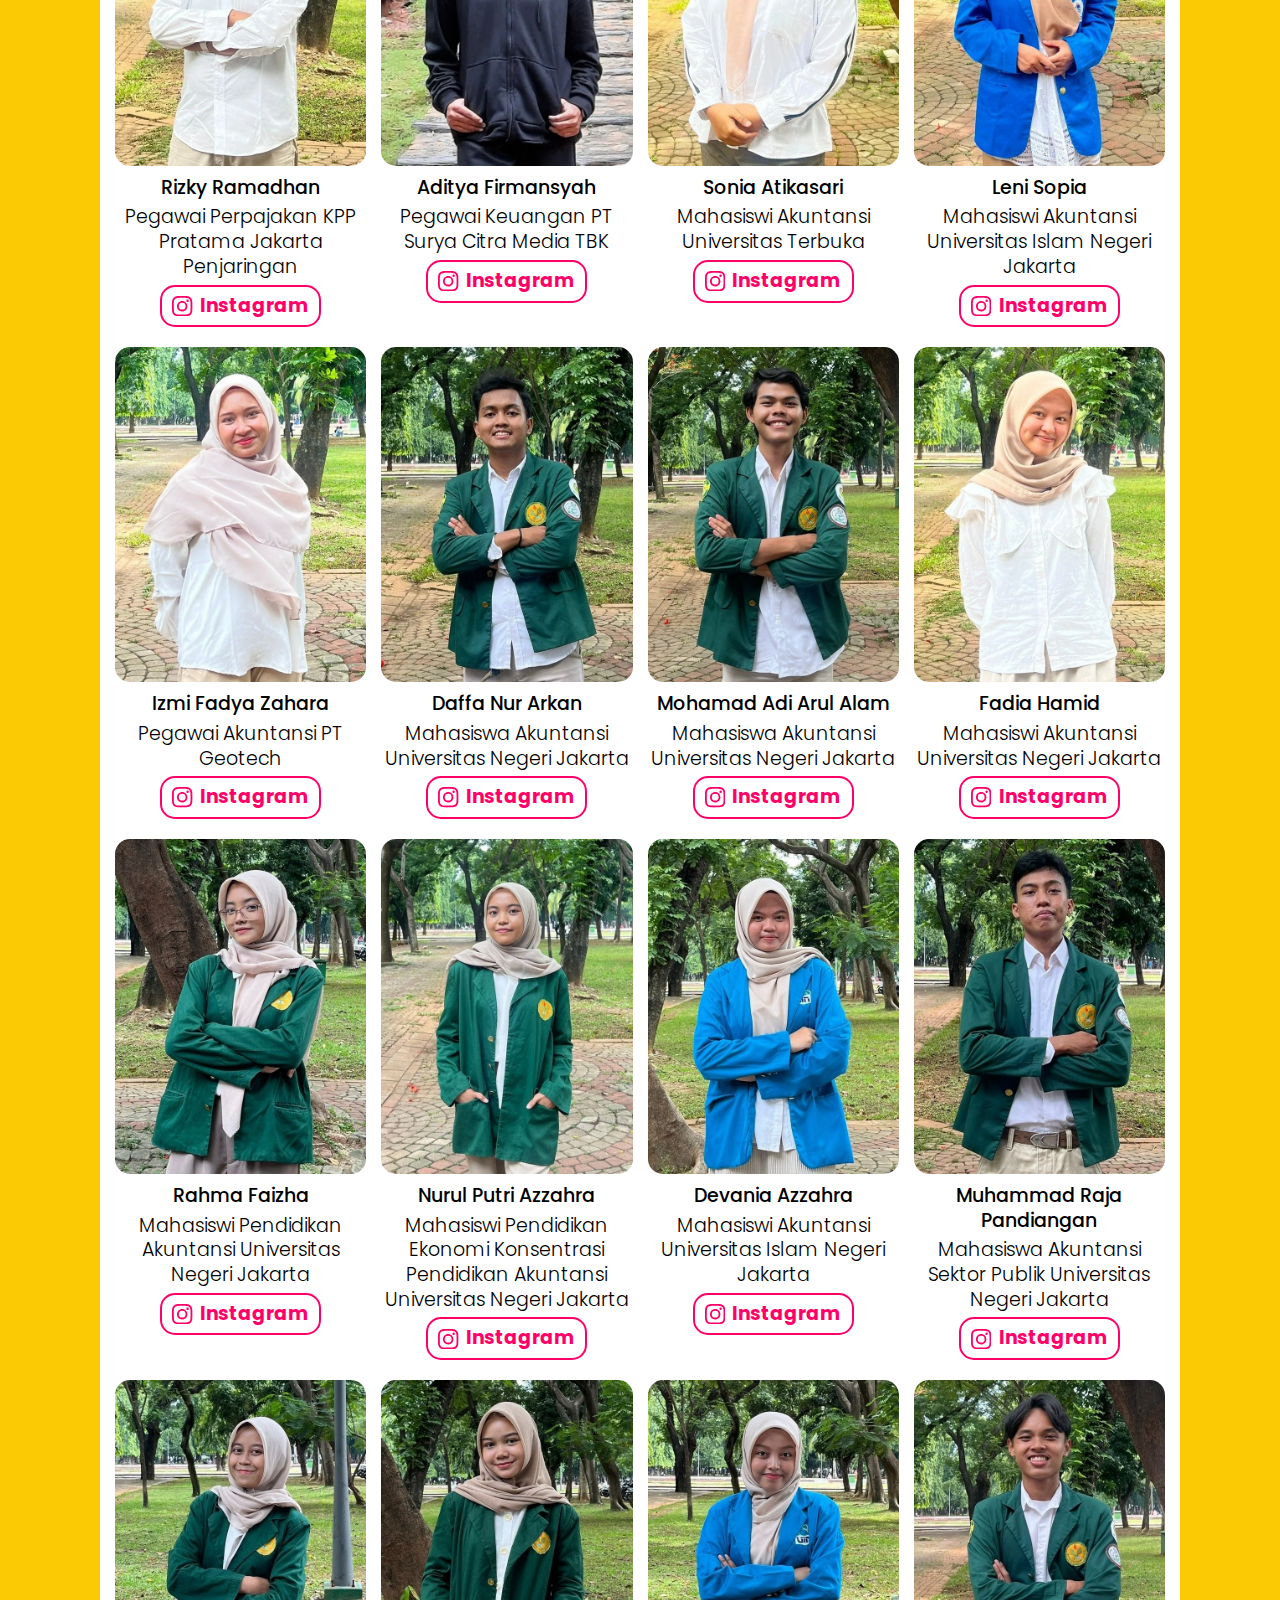
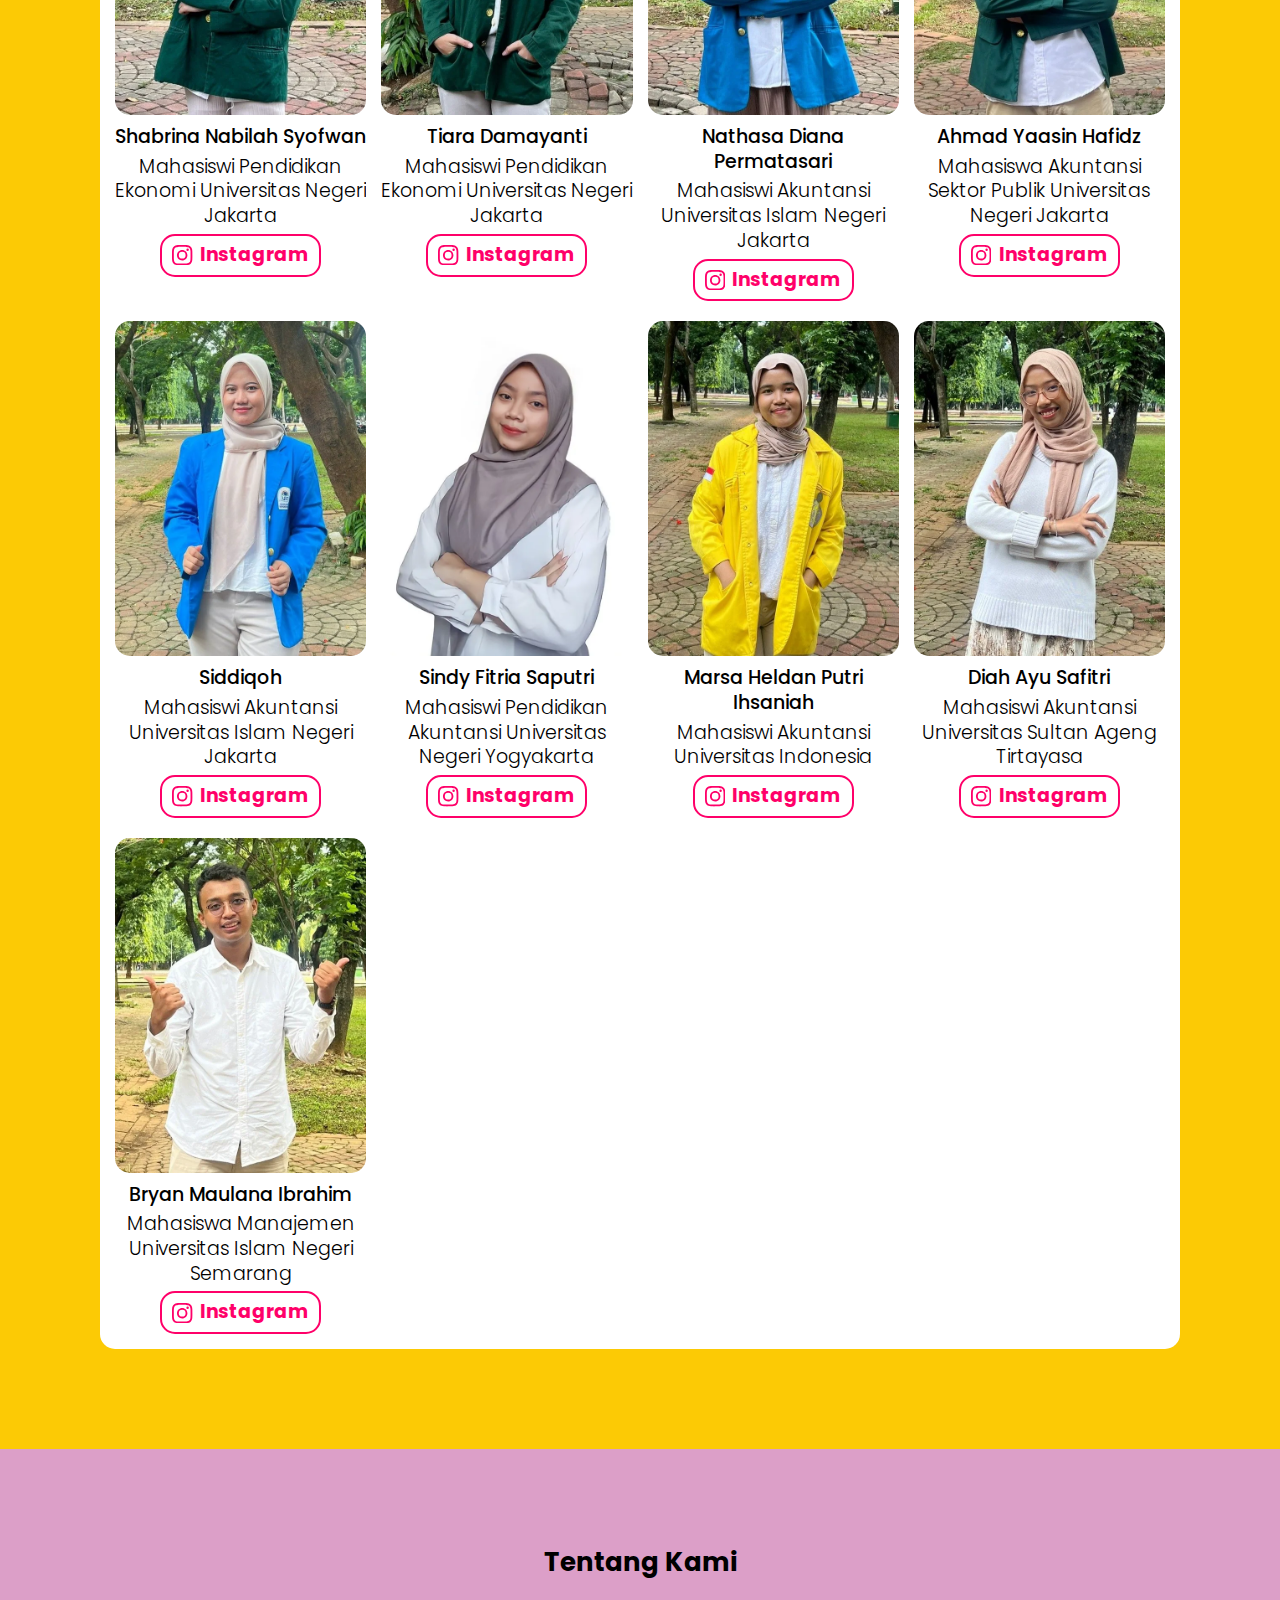
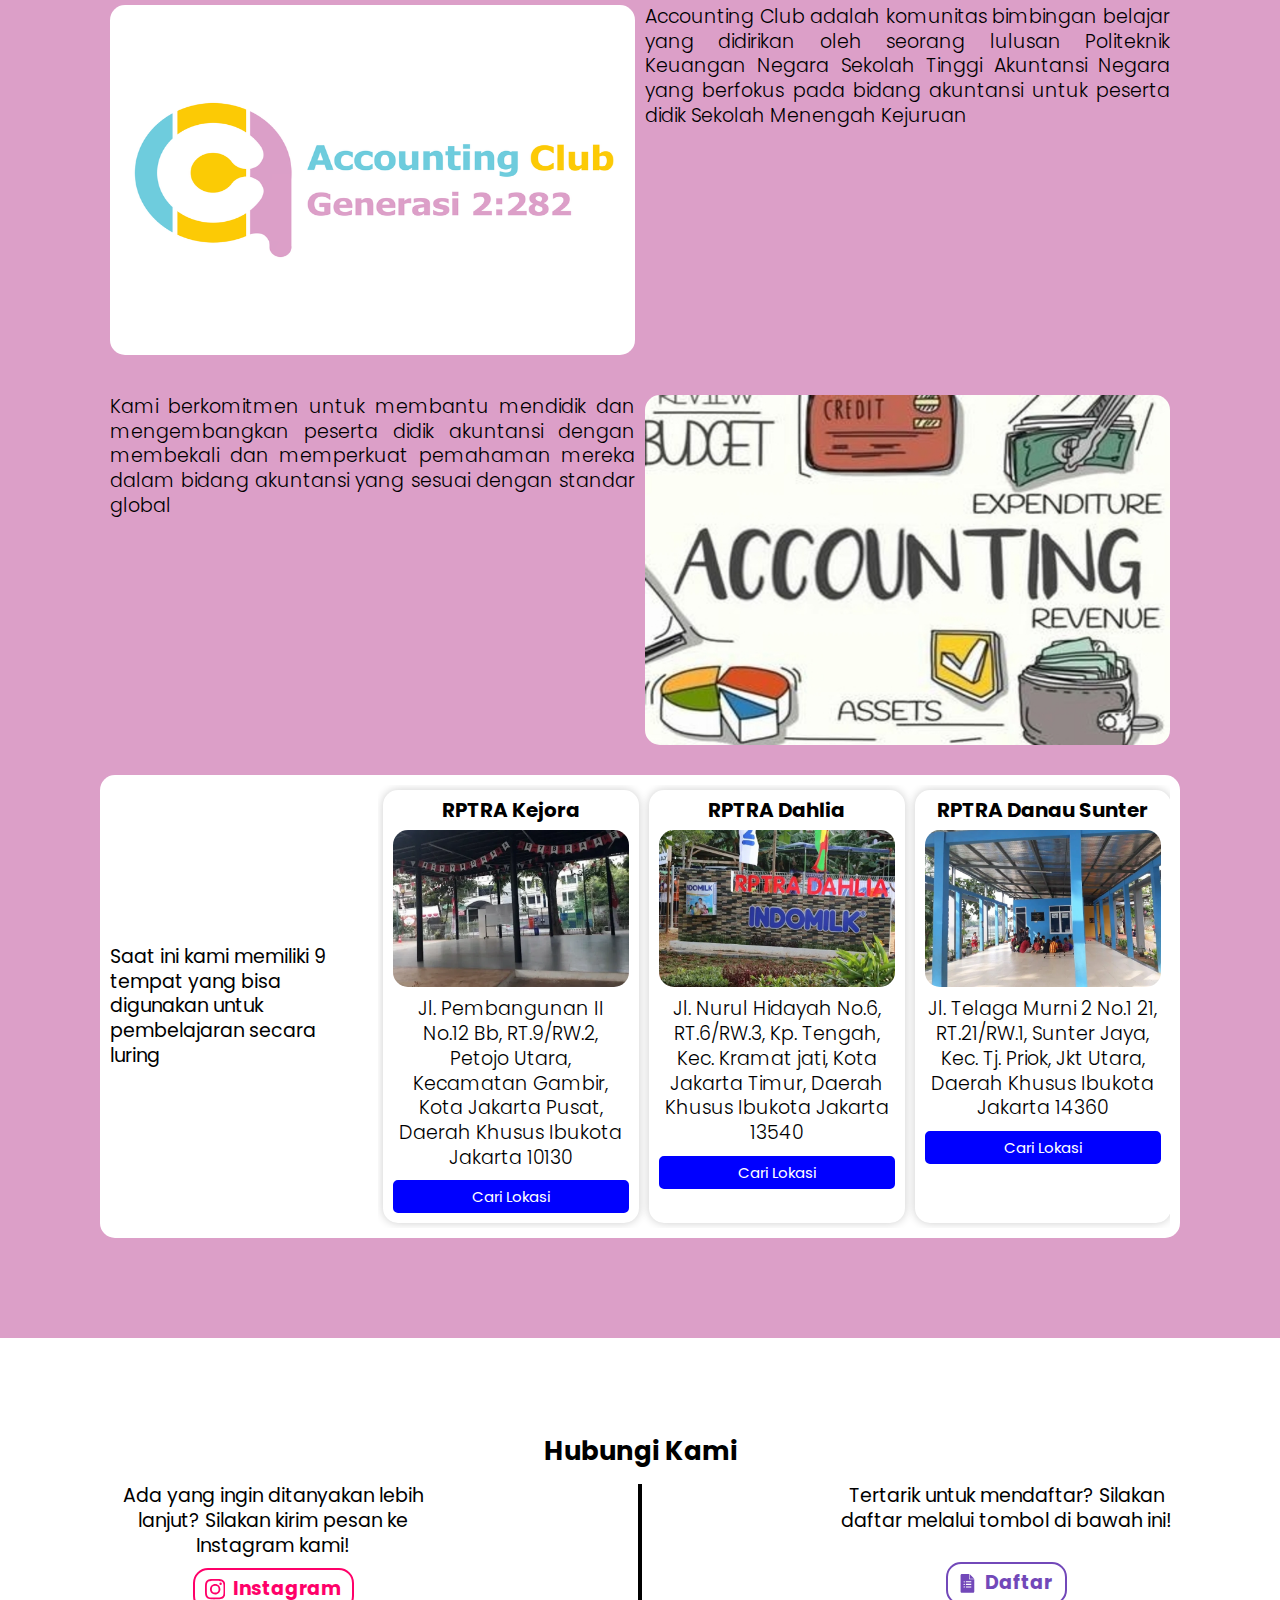
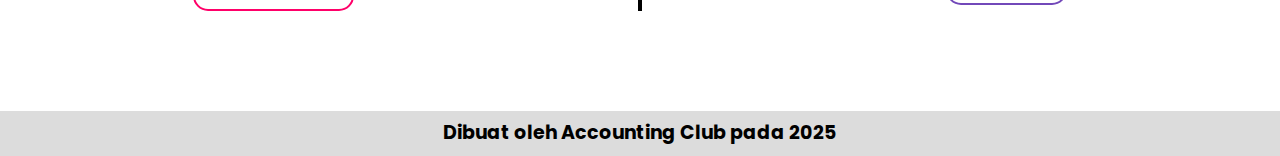
==== commit 21872a74: "Mengganti total tempat pembelajaran" ====
--- a/index.html
+++ b/index.html
@@ -120,7 +120,7 @@
 
       <div class="about-content-2">
         <p>
-          Saat ini kami memiliki 8 tempat yang bisa digunakan untuk pembelajaran
+          Saat ini kami memiliki 9 tempat yang bisa digunakan untuk pembelajaran
           secara luring
         </p>
 
